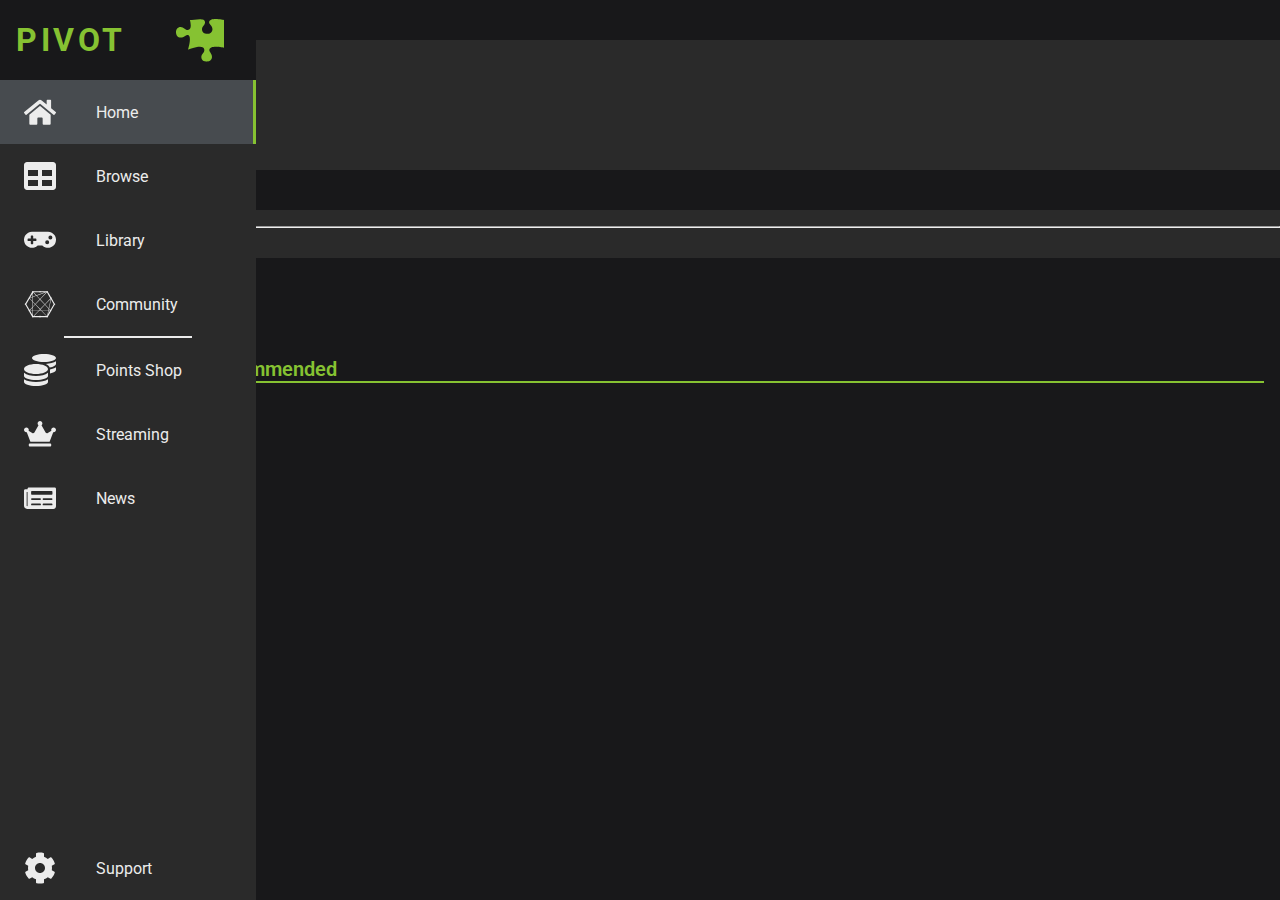
==== pages/browse.html @ cb0ad7c7 "Finished Store page" ====
<!DOCTYPE html>
<html lang="en">
    <head>
        <meta charset="UTF-8">
        <meta name="viewport" content="width=device-width, initial-scale=1.0">
        <link href="https://cdn.jsdelivr.net/npm/bootstrap@5.0.0-beta1/dist/css/bootstrap.min.css" rel="stylesheet" integrity="sha384-giJF6kkoqNQ00vy+HMDP7azOuL0xtbfIcaT9wjKHr8RbDVddVHyTfAAsrekwKmP1" crossorigin="anonymous">
        <link rel="preconnect" href="https://fonts.gstatic.com">
        <link href="https://fonts.googleapis.com/css2?family=Poppins:wght@300;400;500;600;700&display=swap" rel="stylesheet">
        <link href="https://fonts.googleapis.com/css2?family=Roboto:ital,wght@0,100;0,300;0,400;0,500;0,700;0,900;1,100;1,300;1,400;1,500;1,700;1,900&display=swap" rel="stylesheet">
        <link rel="stylesheet" href="https://cdnjs.cloudflare.com/ajax/libs/font-awesome/4.7.0/css/font-awesome.min.css">
        <link rel="stylesheet" href="../styles/navigation.css">
        <link rel="stylesheet" href="../styles/store.css">
        <link rel="stylesheet" href="../styles/browse.css">
        <title>GGS | Store</title>
    </head>
    <body>
        <header>
            <nav class="custom-navbar">
                <ul class="custom-navbar-nav">
                    <li class="logo">
                        <div class="logo-div">
                            <span class="logo-text">Pivot</span>
                            <svg 
                                aria-hidden="true" 
                                focusable="false" 
                                data-prefix="fas" 
                                data-icon="puzzle-piece" 
                                class="svg-inline--fa fa-puzzle-piece fa-w-18" 
                                role="img" 
                                xmlns="http://www.w3.org/2000/svg" 
                                viewBox="0 0 576 512">
                                <path 
                                    fill="currentColor" 
                                    d="M519.442 288.651c-41.519 0-59.5 31.593-82.058 31.593C377.409 320.244 432 144 432 144s-196.288 80-196.288-3.297c0-35.827 36.288-46.25 36.288-85.985C272 19.216 243.885 0 210.539 0c-34.654 0-66.366 18.891-66.366 56.346 0 41.364 31.711 59.277 31.711 81.75C175.885 207.719 0 166.758 0 166.758v333.237s178.635 41.047 178.635-28.662c0-22.473-40-40.107-40-81.471 0-37.456 29.25-56.346 63.577-56.346 33.673 0 61.788 19.216 61.788 54.717 0 39.735-36.288 50.158-36.288 85.985 0 60.803 129.675 25.73 181.23 25.73 0 0-34.725-120.101 25.827-120.101 35.962 0 46.423 36.152 86.308 36.152C556.712 416 576 387.99 576 354.443c0-34.199-18.962-65.792-56.558-65.792z">
                                </path>
                            </svg>
                        </div>
                    </li>
                    <li class="custom-nav-item" id="nav-home-page">
                        <a href="../index.html" class="custom-nav-link">
                            <svg 
                                aria-hidden="true" 
                                focusable="false" 
                                data-prefix="fas" 
                                data-icon="home" 
                                class="svg-inline--fa fa-home fa-w-18" 
                                role="img" xmlns="http://www.w3.org/2000/svg" 
                                viewBox="0 0 576 512">
                                <path 
                                    fill="currentColor" 
                                    d="M280.37 148.26L96 300.11V464a16 16 0 0 0 16 16l112.06-.29a16 16 0 0 0 15.92-16V368a16 16 0 0 1 16-16h64a16 16 0 0 1 16 16v95.64a16 16 0 0 0 16 16.05L464 480a16 16 0 0 0 16-16V300L295.67 148.26a12.19 12.19 0 0 0-15.3 0zM571.6 251.47L488 182.56V44.05a12 12 0 0 0-12-12h-56a12 12 0 0 0-12 12v72.61L318.47 43a48 48 0 0 0-61 0L4.34 251.47a12 12 0 0 0-1.6 16.9l25.5 31A12 12 0 0 0 45.15 301l235.22-193.74a12.19 12.19 0 0 1 15.3 0L530.9 301a12 12 0 0 0 16.9-1.6l25.5-31a12 12 0 0 0-1.7-16.93z">
                                </path>
                            </svg>
                            <span class="link-text">Home</span>
                            <div id="home-selected"></div>
                        </a>
                    </li>
                    <li class="custom-nav-item">
                        <a href="./browse.html" class="custom-nav-link">
                            <svg aria-hidden="true" focusable="false" data-prefix="fas" data-icon="table" class="svg-inline--fa fa-table fa-w-16" role="img" xmlns="http://www.w3.org/2000/svg" viewBox="0 0 512 512"><path fill="currentColor" d="M464 32H48C21.49 32 0 53.49 0 80v352c0 26.51 21.49 48 48 48h416c26.51 0 48-21.49 48-48V80c0-26.51-21.49-48-48-48zM224 416H64v-96h160v96zm0-160H64v-96h160v96zm224 160H288v-96h160v96zm0-160H288v-96h160v96z"></path></svg>
                            <span class="link-text">Browse</span>
                            <div class="browse-selected"></div>
                        </a>
                    </li>
                    <li class="custom-nav-item">
                        <a href="./library.html" class="custom-nav-link">
                            <svg aria-hidden="true" focusable="false" data-prefix="fas" data-icon="gamepad" class="svg-inline--fa fa-gamepad fa-w-20" role="img" xmlns="http://www.w3.org/2000/svg" viewBox="0 0 640 512"><path fill="currentColor" d="M480.07 96H160a160 160 0 1 0 114.24 272h91.52A160 160 0 1 0 480.07 96zM248 268a12 12 0 0 1-12 12h-52v52a12 12 0 0 1-12 12h-24a12 12 0 0 1-12-12v-52H84a12 12 0 0 1-12-12v-24a12 12 0 0 1 12-12h52v-52a12 12 0 0 1 12-12h24a12 12 0 0 1 12 12v52h52a12 12 0 0 1 12 12zm216 76a40 40 0 1 1 40-40 40 40 0 0 1-40 40zm64-96a40 40 0 1 1 40-40 40 40 0 0 1-40 40z"></path></svg>
                            <span class="link-text">Library</span>
                            <div class="library-selected"></div>
                        </a>
                    </li>
                    <li class="custom-nav-item">
                        <a href="./community.html" class="custom-nav-link">
                            <svg aria-hidden="true" focusable="false" data-prefix="fab" data-icon="connectdevelop" class="svg-inline--fa fa-connectdevelop fa-w-18" role="img" xmlns="http://www.w3.org/2000/svg" viewBox="0 0 576 512"><path fill="currentColor" d="M550.5 241l-50.089-86.786c1.071-2.142 1.875-4.553 1.875-7.232 0-8.036-6.696-14.733-14.732-15.001l-55.447-95.893c.536-1.607 1.071-3.214 1.071-4.821 0-8.571-6.964-15.268-15.268-15.268-4.821 0-8.839 2.143-11.786 5.625H299.518C296.839 18.143 292.821 16 288 16s-8.839 2.143-11.518 5.625H170.411C167.464 18.143 163.447 16 158.625 16c-8.303 0-15.268 6.696-15.268 15.268 0 1.607.536 3.482 1.072 4.821l-55.983 97.233c-5.356 2.41-9.107 7.5-9.107 13.661 0 .535.268 1.071.268 1.607l-53.304 92.143c-7.232 1.339-12.59 7.5-12.59 15 0 7.232 5.089 13.393 12.054 15l55.179 95.358c-.536 1.607-.804 2.946-.804 4.821 0 7.232 5.089 13.393 12.054 14.732l51.697 89.732c-.536 1.607-1.071 3.482-1.071 5.357 0 8.571 6.964 15.268 15.268 15.268 4.821 0 8.839-2.143 11.518-5.357h106.875C279.161 493.857 283.447 496 288 496s8.839-2.143 11.518-5.357h107.143c2.678 2.946 6.696 4.821 10.982 4.821 8.571 0 15.268-6.964 15.268-15.268 0-1.607-.267-2.946-.803-4.285l51.697-90.268c6.964-1.339 12.054-7.5 12.054-14.732 0-1.607-.268-3.214-.804-4.821l54.911-95.358c6.964-1.339 12.322-7.5 12.322-15-.002-7.232-5.092-13.393-11.788-14.732zM153.535 450.732l-43.66-75.803h43.66v75.803zm0-83.839h-43.66c-.268-1.071-.804-2.142-1.339-3.214l44.999-47.41v50.624zm0-62.411l-50.357 53.304c-1.339-.536-2.679-1.34-4.018-1.607L43.447 259.75c.535-1.339.535-2.679.535-4.018s0-2.41-.268-3.482l51.965-90c2.679-.268 5.357-1.072 7.768-2.679l50.089 51.965v92.946zm0-102.322l-45.803-47.41c1.339-2.143 2.143-4.821 2.143-7.767 0-.268-.268-.804-.268-1.072l43.928-15.804v72.053zm0-80.625l-43.66 15.804 43.66-75.536v59.732zm326.519 39.108l.804 1.339L445.5 329.125l-63.75-67.232 98.036-101.518.268.268zM291.75 355.107l11.518 11.786H280.5l11.25-11.786zm-.268-11.25l-83.303-85.446 79.553-84.375 83.036 87.589-79.286 82.232zm5.357 5.893l79.286-82.232 67.5 71.25-5.892 28.125H313.714l-16.875-17.143zM410.411 44.393c1.071.536 2.142 1.072 3.482 1.34l57.857 100.714v.536c0 2.946.803 5.624 2.143 7.767L376.393 256l-83.035-87.589L410.411 44.393zm-9.107-2.143L287.732 162.518l-57.054-60.268 166.339-60h4.287zm-123.483 0c2.678 2.678 6.16 4.285 10.179 4.285s7.5-1.607 10.179-4.285h75L224.786 95.821 173.893 42.25h103.928zm-116.249 5.625l1.071-2.142a33.834 33.834 0 0 0 2.679-.804l51.161 53.84-54.911 19.821V47.875zm0 79.286l60.803-21.964 59.732 63.214-79.553 84.107-40.982-42.053v-83.304zm0 92.678L198 257.607l-36.428 38.304v-76.072zm0 87.858l42.053-44.464 82.768 85.982-17.143 17.678H161.572v-59.196zm6.964 162.053c-1.607-1.607-3.482-2.678-5.893-3.482l-1.071-1.607v-89.732h99.91l-91.607 94.821h-1.339zm129.911 0c-2.679-2.41-6.428-4.285-10.447-4.285s-7.767 1.875-10.447 4.285h-96.429l91.607-94.821h38.304l91.607 94.821H298.447zm120-11.786l-4.286 7.5c-1.339.268-2.41.803-3.482 1.339l-89.196-91.875h114.376l-17.412 83.036zm12.856-22.232l12.858-60.803h21.964l-34.822 60.803zm34.822-68.839h-20.357l4.553-21.16 17.143 18.214c-.535.803-1.071 1.874-1.339 2.946zm66.161-107.411l-55.447 96.697c-1.339.535-2.679 1.071-4.018 1.874l-20.625-21.964 34.554-163.928 45.803 79.286c-.267 1.339-.803 2.678-.803 4.285 0 1.339.268 2.411.536 3.75z"></path></svg>
                            <span class="link-text">Community</span>
                            <div class="community-selected"></div>
                        </a>
                    </li>
                    <hr class="custom-nav-line-break">
                    <li class="custom-nav-item">
                        <a href="./points-shop.html" class="custom-nav-link">
                            <svg aria-hidden="true" focusable="false" data-prefix="fas" data-icon="coins" class="svg-inline--fa fa-coins fa-w-16" role="img" xmlns="http://www.w3.org/2000/svg" viewBox="0 0 512 512"><path fill="currentColor" d="M0 405.3V448c0 35.3 86 64 192 64s192-28.7 192-64v-42.7C342.7 434.4 267.2 448 192 448S41.3 434.4 0 405.3zM320 128c106 0 192-28.7 192-64S426 0 320 0 128 28.7 128 64s86 64 192 64zM0 300.4V352c0 35.3 86 64 192 64s192-28.7 192-64v-51.6c-41.3 34-116.9 51.6-192 51.6S41.3 334.4 0 300.4zm416 11c57.3-11.1 96-31.7 96-55.4v-42.7c-23.2 16.4-57.3 27.6-96 34.5v63.6zM192 160C86 160 0 195.8 0 240s86 80 192 80 192-35.8 192-80-86-80-192-80zm219.3 56.3c60-10.8 100.7-32 100.7-56.3v-42.7c-35.5 25.1-96.5 38.6-160.7 41.8 29.5 14.3 51.2 33.5 60 57.2z"></path></svg>
                            <span class="link-text">Points Shop</span>
                            <div class="points-selected"></div>
                        </a>
                    </li>
                    <li class="custom-nav-item">
                        <a href="./streaming.html" class="custom-nav-link">
                            <svg aria-hidden="true" focusable="false" data-prefix="fas" data-icon="crown" class="svg-inline--fa fa-crown fa-w-20" role="img" xmlns="http://www.w3.org/2000/svg" viewBox="0 0 640 512"><path fill="currentColor" d="M528 448H112c-8.8 0-16 7.2-16 16v32c0 8.8 7.2 16 16 16h416c8.8 0 16-7.2 16-16v-32c0-8.8-7.2-16-16-16zm64-320c-26.5 0-48 21.5-48 48 0 7.1 1.6 13.7 4.4 19.8L476 239.2c-15.4 9.2-35.3 4-44.2-11.6L350.3 85C361 76.2 368 63 368 48c0-26.5-21.5-48-48-48s-48 21.5-48 48c0 15 7 28.2 17.7 37l-81.5 142.6c-8.9 15.6-28.9 20.8-44.2 11.6l-72.3-43.4c2.7-6 4.4-12.7 4.4-19.8 0-26.5-21.5-48-48-48S0 149.5 0 176s21.5 48 48 48c2.6 0 5.2-.4 7.7-.8L128 416h384l72.3-192.8c2.5.4 5.1.8 7.7.8 26.5 0 48-21.5 48-48s-21.5-48-48-48z"></path></svg>
                            <span class="link-text">Streaming</span>
                            <div class="streaming-selected"></div>
                        </a>
                    </li>
                    <li class="custom-nav-item">
                        <a href="../index.html#store-news" class="custom-nav-link">
                            <svg aria-hidden="true" focusable="false" data-prefix="fas" data-icon="newspaper" class="svg-inline--fa fa-newspaper fa-w-18" role="img" xmlns="http://www.w3.org/2000/svg" viewBox="0 0 576 512"><path fill="currentColor" d="M552 64H88c-13.255 0-24 10.745-24 24v8H24c-13.255 0-24 10.745-24 24v272c0 30.928 25.072 56 56 56h472c26.51 0 48-21.49 48-48V88c0-13.255-10.745-24-24-24zM56 400a8 8 0 0 1-8-8V144h16v248a8 8 0 0 1-8 8zm236-16H140c-6.627 0-12-5.373-12-12v-8c0-6.627 5.373-12 12-12h152c6.627 0 12 5.373 12 12v8c0 6.627-5.373 12-12 12zm208 0H348c-6.627 0-12-5.373-12-12v-8c0-6.627 5.373-12 12-12h152c6.627 0 12 5.373 12 12v8c0 6.627-5.373 12-12 12zm-208-96H140c-6.627 0-12-5.373-12-12v-8c0-6.627 5.373-12 12-12h152c6.627 0 12 5.373 12 12v8c0 6.627-5.373 12-12 12zm208 0H348c-6.627 0-12-5.373-12-12v-8c0-6.627 5.373-12 12-12h152c6.627 0 12 5.373 12 12v8c0 6.627-5.373 12-12 12zm0-96H140c-6.627 0-12-5.373-12-12v-40c0-6.627 5.373-12 12-12h360c6.627 0 12 5.373 12 12v40c0 6.627-5.373 12-12 12z"></path></svg>
                            <span class="link-text">News</span>
                            <div class="news-selected"></div>
                        </a>
                    </li>
                    <li class="custom-nav-item">
                        <a href="./support.html" class="custom-nav-link">
                            <svg aria-hidden="true" focusable="false" data-prefix="fas" data-icon="cog" class="svg-inline--fa fa-cog fa-w-16" role="img" xmlns="http://www.w3.org/2000/svg" viewBox="0 0 512 512"><path fill="currentColor" d="M487.4 315.7l-42.6-24.6c4.3-23.2 4.3-47 0-70.2l42.6-24.6c4.9-2.8 7.1-8.6 5.5-14-11.1-35.6-30-67.8-54.7-94.6-3.8-4.1-10-5.1-14.8-2.3L380.8 110c-17.9-15.4-38.5-27.3-60.8-35.1V25.8c0-5.6-3.9-10.5-9.4-11.7-36.7-8.2-74.3-7.8-109.2 0-5.5 1.2-9.4 6.1-9.4 11.7V75c-22.2 7.9-42.8 19.8-60.8 35.1L88.7 85.5c-4.9-2.8-11-1.9-14.8 2.3-24.7 26.7-43.6 58.9-54.7 94.6-1.7 5.4.6 11.2 5.5 14L67.3 221c-4.3 23.2-4.3 47 0 70.2l-42.6 24.6c-4.9 2.8-7.1 8.6-5.5 14 11.1 35.6 30 67.8 54.7 94.6 3.8 4.1 10 5.1 14.8 2.3l42.6-24.6c17.9 15.4 38.5 27.3 60.8 35.1v49.2c0 5.6 3.9 10.5 9.4 11.7 36.7 8.2 74.3 7.8 109.2 0 5.5-1.2 9.4-6.1 9.4-11.7v-49.2c22.2-7.9 42.8-19.8 60.8-35.1l42.6 24.6c4.9 2.8 11 1.9 14.8-2.3 24.7-26.7 43.6-58.9 54.7-94.6 1.5-5.5-.7-11.3-5.6-14.1zM256 336c-44.1 0-80-35.9-80-80s35.9-80 80-80 80 35.9 80 80-35.9 80-80 80z"></path></svg>
                            <span class="link-text">Support</span>
                            <div class="support-selected"></div>
                        </a>
                    </li>
                </ul>
            </nav>
            <ul class="nav justify-content-end">
                <li class="nav-item dropdown">
                    <a class="nav-link active" aria-current="page" href="#" data-bs-toggle="dropdown">
                        <div id="language-icon">
                            <svg aria-hidden="true" focusable="false" data-prefix="fas" data-icon="globe" class="svg-inline--fa fa-globe fa-w-16" role="img" xmlns="http://www.w3.org/2000/svg" viewBox="0 0 496 512"><path fill="currentColor" d="M336.5 160C322 70.7 287.8 8 248 8s-74 62.7-88.5 152h177zM152 256c0 22.2 1.2 43.5 3.3 64h185.3c2.1-20.5 3.3-41.8 3.3-64s-1.2-43.5-3.3-64H155.3c-2.1 20.5-3.3 41.8-3.3 64zm324.7-96c-28.6-67.9-86.5-120.4-158-141.6 24.4 33.8 41.2 84.7 50 141.6h108zM177.2 18.4C105.8 39.6 47.8 92.1 19.3 160h108c8.7-56.9 25.5-107.8 49.9-141.6zM487.4 192H372.7c2.1 21 3.3 42.5 3.3 64s-1.2 43-3.3 64h114.6c5.5-20.5 8.6-41.8 8.6-64s-3.1-43.5-8.5-64zM120 256c0-21.5 1.2-43 3.3-64H8.6C3.2 212.5 0 233.8 0 256s3.2 43.5 8.6 64h114.6c-2-21-3.2-42.5-3.2-64zm39.5 96c14.5 89.3 48.7 152 88.5 152s74-62.7 88.5-152h-177zm159.3 141.6c71.4-21.2 129.4-73.7 158-141.6h-108c-8.8 56.9-25.6 107.8-50 141.6zM19.3 352c28.6 67.9 86.5 120.4 158 141.6-24.4-33.8-41.2-84.7-50-141.6h-108z"></path></svg>
                        </div>
                    </a>
                    <ul class="dropdown-menu" aria-labelledby="navbarDropdown">
                        <li><a class="dropdown-item" href="#">العربية</a></li>
                        <li><a class="dropdown-item" href="#">Deutsch</a></li>
                        <li><a class="dropdown-item" href="#">Español (Spain)</a></li>
                        <li><a class="dropdown-item" href="#">Español (LA)</a></li>
                        <li><a class="dropdown-item" href="#">Français</a></li>
                        <li><a class="dropdown-item" href="#">Italiano</a></li>
                        <li><a class="dropdown-item" href="#">日本語</a></li>
                        <li><a class="dropdown-item" href="#">Русский</a></li>
                    </ul>
                </li>
                <li class="nav-item dropdown">
                    <a class="nav-link active" aria-current="page" href="#" data-bs-toggle="dropdown">
                        <div id="user-icon">
                            <img src="../images/user.png" alt="User image">
                        </div>
                    </a>
                    <ul class="dropdown-menu" aria-labelledby="navbarDropdown">
                        <li><a class="dropdown-item" href="#">Account</a></li>
                        <li><hr class="dropdown-divider"></li>
                        <li><a class="dropdown-item" href="#">Logout</a></li>
                    </ul>
                </li>
              </ul>
        </header>
        <main>
            <!-- <iframe width="420" height="315"
                src="https://www.youtube.com/embed/tgbNymZ7vqY?autoplay=1&mute=1&controls=0">
            </iframe> -->
            <div class="container">
                <section class="top-store-links">
                    <a href="../index.html">Highlights</a>
                    <a href="./browse.html">Browse</a>
                </section>
            </div>
            <div class="container">
                <section class="now-on-sale">
                    <div class="section-title">
                        Community Recommended
                        <hr class="now-on-sale-break">
                    </div>
                    <section class="community-recommended-cards">
                    </section>
                </section>
            </div>
        </main>
        <footer>

        </footer>
        <script src="https://cdn.jsdelivr.net/npm/bootstrap@5.0.0-beta1/dist/js/bootstrap.bundle.min.js" integrity="sha384-ygbV9kiqUc6oa4msXn9868pTtWMgiQaeYH7/t7LECLbyPA2x65Kgf80OJFdroafW" crossorigin="anonymous"></script>
    </body>
</html>
---- styles/navigation.css ----
/*
* Author: Ozair Ashfaq
* Date: 13/12/2020
* navigation.css
*/

/* CSS reset */
* {
    margin: 0;
    padding: 0;
    box-sizing: border-box;
}

:root {
    font-size: 16px;
    --text-primary: #ececec;
    --theme-primary: #86C232;
    --theme-secondary: #61892F;
    --bg-primary: #18181a;
    --bg-secondary: #2A2A2A;
    --bg-tertiary: #474B4F;
    --transition-speed: 100ms;
  }

body {
    font-family: 'Roboto', sans-serif;
    color: var(--text-primary);
    background: var(--bg-primary);
    /* background-image: radial-gradient(var(--bg-tertiary) 1px, transparent 0); */
    background-size: 40px 40px;
    background-position: -19px -19px;
}

body::-webkit-scrollbar {
    width: 0.25rem;
}

body::-webkit-scrollbar-track {
    background: var(--bg-primary);
}

body::-webkit-scrollbar-thumb {
    background: var(--theme-secondary);
}

main {
    margin-left: 5rem;
    padding: 1rem;
}

.custom-navbar {
    position: fixed;
    background-color: var(--bg-secondary);
    transition: width var(--transition-speed) ease;
    overflow: none;
}

.custom-navbar-nav {
    list-style: none;
    padding: 0;
    margin: 0;
    display: flex;
    flex-direction: column;
    align-items: center;
    height: 100%;
}

.custom-nav-item {
    width: 100%;
}

.custom-nav-item:last-child {
    margin-top: auto;
}

.custom-nav-line-break {
    width: 50%;
    border: 0.5px solid var(--text-primary);
}

.custom-nav-link {
    display: flex;
    align-items: center;
    height: 4rem;
    color: var(--text-primary);
    text-decoration: none;
    transition: var(--transition-speed);
}

.custom-nav-link:hover {
    background: var(--bg-tertiary);
    color: var(--text-primary);
}

.link-text {
    display: none;
    margin-left: 1rem;
}

.custom-nav-link svg {
    width: 2rem;
    min-width: 2rem;
    margin: 0 1.5rem;
    color: var(--text-primary);
}

.custom-nav-link:hover svg{
    animation: wiggle 0.4s;
    color: var(--theme-primary);
}

.logo {
    font-weight: bold;
    text-transform: uppercase;
    text-align: center;
    color: var(--text-primary);
    background: var(--bg-primary);
    font-size: 2rem;
    letter-spacing: 0.2ch;
    width: 100%;
}

.logo-div {
    display: flex;
    align-items: center;
    height: 5rem;
    color: var(--text-primary);
    text-decoration: none;
    transition: var(--transition-speed);
}

.logo-div:hover {
    size: 0.3rem;
    color: var(--theme-primary);
}

.logo svg {
    margin: 0 1.5rem;
    width: 3rem;
    min-width: 3rem;
    color: var(--theme-primary);
    transform: rotate(0deg);
    transition: var(--transition-speed);
}

.logo-text {
    margin-left: 1rem;
    display: inline;
    position: absolute;
    left: -999px;
    transition: var(--transition-speed);
}

.custom-navbar:hover .logo svg {
    transform: rotate(-180deg);
}

/* Small screens */
@media only screen and (max-width: 700px) {
    .custom-navbar {
        bottom: 0;
        width: 100vw;
        height: 5rem;
        margin-top: 5rem;
    }

    .custom-navbar-nav li:nth-child(7), .custom-navbar-nav li:nth-child(8), .custom-navbar-nav li:nth-child(9), 
    .custom-navbar-nav li:nth-child(10), .custom-nav-line-break {
        display: none;
    }

    .custom-navbar-nav #home-selected {
        display: none;
    }

    .logo {
        display: none;
    }

    .custom-navbar-nav {
        flex-direction: row;
    }

    .custom-nav-link {
        height: 5rem;
        justify-content: center;
    }

    main {
        margin: 0;
    }
}

/* Large screens */
@media only screen and (min-width: 700px) {
    .custom-navbar {
        top: 0;
        width: 5rem;
        height: 100vh;
    }

    .custom-navbar:hover {
        width: 16rem;
    }

    .custom-navbar:hover .link-text {
        display: inline;
    }

    .custom-navbar:hover .logo svg
    {
        margin-left: 11rem;
    }

    .custom-navbar:hover .logo-text
    {
        left: 0px;
    }
}

@keyframes wiggle{
    25%{
	transform: scale(0.8,1.3);
    }
    50%{
	transform: scale(1.1,0.8);
    }
    75%{
	transform: scale(0.7,1.2);
    }
}
---- styles/store.css ----
/*
* Author: Ozair Ashfaq
* Date: 13/12/2020
* index.css
*/

/* CSS reset */
* {
    margin: 0;
    padding: 0;
    box-sizing: border-box;
}

#nav-home-page {
    background: var(--bg-tertiary);
}

#home-selected {
    height: 100%;
    width: 0.2rem;
    min-width: 0.2rem;
    margin-left: -0.2rem;
    background: var(--theme-primary);
}

.custom-navbar:hover #home-selected {
    margin-left: auto;
}

#user-icon {
    border-radius: 50%;
    border-color: var(--text-primary);
    border-style: solid;
    border-width: 0.15rem;
    height: 2.5rem;
    width: 2.5rem;
    text-align: center;
    background-color: var(--bg-secondary);
}

#user-icon img{
    height: 100%;
    width: 100%;
    color:var(--theme-primary);
}

#language-icon {
    border-radius: 50%;
    height: 2.5rem;
    width: 2.5rem;
    text-align: center;
    background-color: var(--bg-secondary);
}

#language-icon svg{
    height: 100%;
    width: 100%;
    color:var(--theme-primary);
}

.dropdown-menu, .dropdown-item {
    font-size: 14px;
    color:var(--theme-primary);
    background-color: var(--bg-secondary);
}

.top-store-links{
    padding: 0;
    margin: 0;
    margin-bottom: 2rem;
}

.top-store-links a {
    color: var(--theme-primary);
    text-decoration: none;
}

.top-store-links a:last-child {
    color: var(--bg-tertiary);
    text-decoration: none;
    margin-left: 1rem;
}

.store-carousel{
    background-color: var(--bg-secondary);
    display: flex;
    flex-direction: row;
}

.carousel {
    max-width: 80%;
}

.carousel-inner img{
    height: 37.1rem;
}

.carousel-control-prev {
    margin-top: auto;
    margin-bottom: auto;
    height: 40%;
}

.carousel-control-next {
    margin-top: auto;
    margin-bottom: auto;
    height: 40%;
}

.carousel-side-bar {
    width: 20%;
    background-color: var(--bg-secondary);
}

.carousel-side-bar-list {
    list-style: none;
    padding: 0;
    margin: 0;
    display: flex;
    flex-direction: column;
    align-items: center;
    justify-content: flex-end;
}

.carousel-side-bar-item{
    display: flex;
    flex-direction: row;
    align-items: center;
    width: 100%;
}

.carousel-side-bar-item:hover {
    background-color: var(--bg-tertiary);
}

.carousel-side-bar-item img{
    height: 85px;
    margin-top: 1rem;
    margin-right: 1rem;
    margin-left: 2rem;
    margin-bottom: 1rem;
}

.carousel-side-bar-item p span {
    font-size: 14px;
    font-weight: 400;
    display: block;
    color: var(--text-primary);
}

.carousel-side-bar-break {
    margin: 0;
    padding: 0;
    width: 50%;
    border: 0.5px solid var(--text-primary);
}

.carousel-side-bar-last-item img{
    margin-top: 1rem;
}

.carousel-caption {
    text-align: left;
    bottom: 2rem;
    left: 4.5rem;
    top: auto;
    right: auto;
    background-color: #18181a2c;
    box-shadow: 0 0 5px 10px #18181a2c;
}

.carousel-caption p {
    color: var(--text-primary);
    font-size: 16px;
    font-weight: 400;
    line-height: 1rem;
}

.carousel-caption img {
    max-width: 20rem;
    max-height: 6.25rem;
    margin-bottom: 3rem;
}

.btn-buy-now, .btn-play-free-now {
    font-weight: 600;
    background-color: var(--theme-primary);
    width: 10rem;
}

.btn-wish-list {
    background-color: var(--theme-primary);
    width: 3rem;
}

.btn-wish-list svg {
    width: 1rem;
    height: 1rem;
}

.now-on-sale {
    display: flex;
    flex-direction: column;
    margin-top: 4rem;
}

.section-title {
    color: var(--theme-primary);
    font-size: 20px;
    font-weight: 600;
}

.now-on-sale .now-on-sale-break {
    align-self:center;
    margin-bottom: 1.5rem;
    padding: 0;
    width: 100%;
    border: 0.5px solid var(--theme-primary);
}

.now-on-sale-cards {
    display: flex;
    flex-direction: row;
    align-items: center;
    justify-content: space-between;
}

.now-on-sale-cards .card{
    width: 15.5rem;
    height: 427px;
    background-color: var(--bg-secondary);
    transition: all var(--transition-speed) ease;
}

.now-on-sale-cards .card a{
    color: var(--text-primary);
    text-decoration: none;
}

.now-on-sale-cards .card img{
    height: 20rem;
    color: var(--text-primary);
    text-decoration: none;
}

.now-on-sale-cards .card a .card-body{
    text-align: center;
    padding-bottom: 0.5rem;
}

.now-on-sale-cards .card a .card-body .card-title{
    font-size: 16px;
}

.now-on-sale-cards .card a .card-body .card-details{
    display: flex;
    flex-direction: row;
    margin-top: 2rem;
}

.now-on-sale-cards .card a .card-body .sale-percent{
    font-size: 15px;
    margin-left: auto;
    width: 2.5rem;
    height: 1.5rem;
    background-color: var(--theme-secondary);
    border-radius: 20%;
}

.now-on-sale-cards .card a .card-body .card-details .card-cost{
    font-size: 16px;
    margin-left: 0.2rem;
    padding-right: 0.6rem;
    text-decoration: line-through;
    text-align: center;
}

.card:hover{
    transform: scale(1.02) translateY(-0.5rem);
}

.community-recommended {
    display: flex;
    flex-direction: column;
    margin-top: 4rem;
}

.community-recommended a {
    text-decoration: none;
    color: var(--text-primary);
}

.community-recommended-group {
    display: flex;
    flex-direction: row;
    height: 28rem;
}

.community-recommended-group .game-ad-large {
    width: 100%;
    margin-right: 0.5rem;
    border-radius: 1rem;
}

.game-ad {
    display: flex;
    flex-direction: column;
    height: 100%;
    background-color: var(--bg-secondary);
    border-radius: 0.5rem;
    transition: all var(--transition-speed) ease;
}

.game-ad:hover{
    transform: scale(1.02) translateY(-0.5rem);
}

.game-ad .game-ad-img img {
    width: 100%;
    border-top-left-radius: 0.5rem;
    border-top-right-radius: 0.5rem;
}

.game-ad-body{
    display: flex;
    flex-direction: column;
    height: 100%;
    justify-content: space-between;
    padding: 1rem;
}

.game-ad-body .game-details{
    display: flex;
    flex-direction: row;
    justify-content: space-between;
}

.community-recommended-group .game-ad-small {
    display: grid;
    grid-template-columns: auto auto;
    grid-row: auto auto;
    grid-column-gap: 1rem;
    grid-row-gap: 1rem;
    width: 100%;
    height: 100%;
    padding: 1rem;
    transform: translateY(-1.1rem);
}

.community-recommended-group .game-ad-small .game-ad {
    height: 100%;
}

.community-recommended-group .game-ad-small .game-ad .game-ad-img img {
    width: 100%;
    border-top-left-radius: 0.5rem;
    border-top-right-radius: 0.5rem;
}

.community-recommended .carousel{
    max-width: 100%;
}

.community-recommended .carousel .carousel-indicators {
    transform: translateY(3.5rem);
}

.community-recommended .carousel .carousel-control-prev {
    transform: translateX(-8rem);
    width: 10%;
    height: 100%;
}

.community-recommended .carousel .carousel-control-next {
    transform: translateX(8rem);
    width: 10%;
    height: 100%;
}

.fa {
    color: var(--theme-primary);
    padding-left: 0.6rem;
}

.games-streaming-now {
    display: flex;
    flex-direction: column;
    margin-top: 4rem;
}

.section-news {
    display: flex;
    flex-direction: column;
    margin-top: 4rem;
}

.games-streaming-now-videos {
    display: flex;
    flex-direction: row;
    justify-content:space-evenly;
    flex-wrap: wrap;
}

.games-streaming-now-videos iframe {
    width: 35rem;
    height: 19.6rem;
    padding: 1rem;
}

.games-streaming-view-more {
    margin-top: 1rem;
    text-align: center;
    align-items: center;
}

.section-news .card {
    margin-bottom: 2rem;
    border: none;
    background-color: var(--bg-secondary);
    transition: all var(--transition-speed) ease;
}

.section-news .card:hover{
    transform: scale(1.02) translateY(-0.5rem);
}

.section-news img {
    width: 100%;
    height: 10rem;
}

.section-news p {
    font-size: 12px;
}

.section-news .article-source {
    margin-top: 1rem;
    display: flex;
    flex-direction: row;
    justify-content: space-between;
}

.store-footer {
    display: flex;
    flex-direction: column;
    height: 12rem;
    background-color: var(--bg-secondary);
    color: var(--text-primary);
    text-align: center;
    justify-content: center;
    padding: auto;
}
---- styles/browse.css ----
/*
* Author: Ozair Ashfaq
* Date: 13/12/2020
* browse.css
*/

/* CSS reset */
* {
    margin: 0;
    padding: 0;
    box-sizing: border-box;
}

.top-store-links a:first-child {
    color: var(--bg-tertiary);
}

.top-store-links a:last-child {
    color: var(--theme-primary);
}
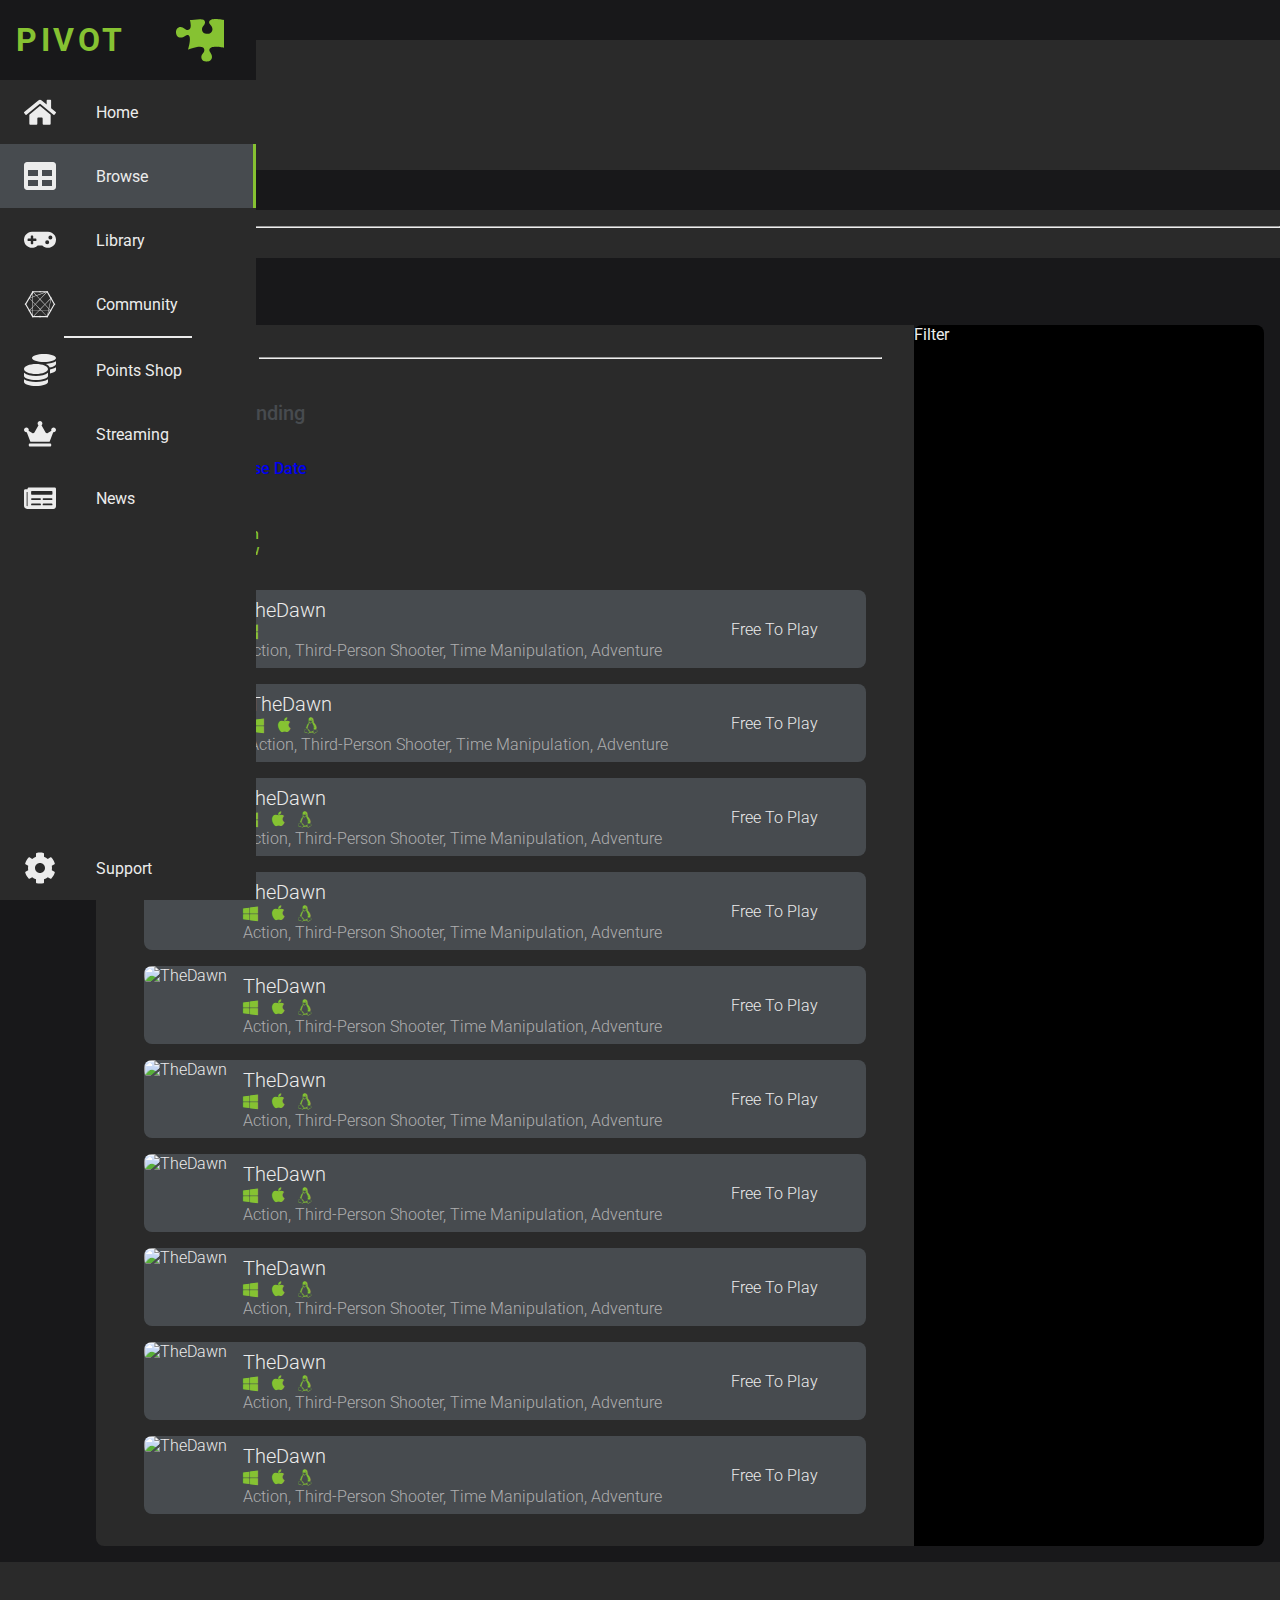
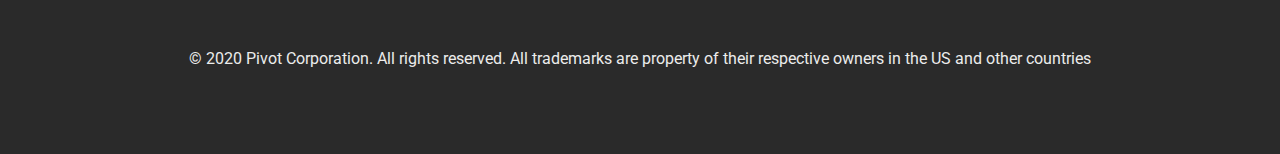
==== commit b7448e0b: "Working on browse" ====
--- a/pages/browse.html
+++ b/pages/browse.html
@@ -3,15 +3,15 @@
     <head>
         <meta charset="UTF-8">
         <meta name="viewport" content="width=device-width, initial-scale=1.0">
+        <script src="https://code.jquery.com/jquery-3.5.1.js" integrity="sha256-QWo7LDvxbWT2tbbQ97B53yJnYU3WhH/C8ycbRAkjPDc=" crossorigin="anonymous"></script>
         <link href="https://cdn.jsdelivr.net/npm/bootstrap@5.0.0-beta1/dist/css/bootstrap.min.css" rel="stylesheet" integrity="sha384-giJF6kkoqNQ00vy+HMDP7azOuL0xtbfIcaT9wjKHr8RbDVddVHyTfAAsrekwKmP1" crossorigin="anonymous">
         <link rel="preconnect" href="https://fonts.gstatic.com">
         <link href="https://fonts.googleapis.com/css2?family=Poppins:wght@300;400;500;600;700&display=swap" rel="stylesheet">
         <link href="https://fonts.googleapis.com/css2?family=Roboto:ital,wght@0,100;0,300;0,400;0,500;0,700;0,900;1,100;1,300;1,400;1,500;1,700;1,900&display=swap" rel="stylesheet">
         <link rel="stylesheet" href="https://cdnjs.cloudflare.com/ajax/libs/font-awesome/4.7.0/css/font-awesome.min.css">
         <link rel="stylesheet" href="../styles/navigation.css">
-        <link rel="stylesheet" href="../styles/store.css">
         <link rel="stylesheet" href="../styles/browse.css">
-        <title>GGS | Store</title>
+        <title>GGS | Browse</title>
     </head>
     <body>
         <header>
@@ -55,25 +55,25 @@
                             <div id="home-selected"></div>
                         </a>
                     </li>
-                    <li class="custom-nav-item">
+                    <li class="custom-nav-item" id="nav-browse-page">
                         <a href="./browse.html" class="custom-nav-link">
                             <svg aria-hidden="true" focusable="false" data-prefix="fas" data-icon="table" class="svg-inline--fa fa-table fa-w-16" role="img" xmlns="http://www.w3.org/2000/svg" viewBox="0 0 512 512"><path fill="currentColor" d="M464 32H48C21.49 32 0 53.49 0 80v352c0 26.51 21.49 48 48 48h416c26.51 0 48-21.49 48-48V80c0-26.51-21.49-48-48-48zM224 416H64v-96h160v96zm0-160H64v-96h160v96zm224 160H288v-96h160v96zm0-160H288v-96h160v96z"></path></svg>
                             <span class="link-text">Browse</span>
-                            <div class="browse-selected"></div>
-                        </a>
-                    </li>
-                    <li class="custom-nav-item">
+                            <div id="browse-selected"></div>
+                        </a>
+                    </li>
+                    <li class="custom-nav-item" id="nav-library-page">
                         <a href="./library.html" class="custom-nav-link">
                             <svg aria-hidden="true" focusable="false" data-prefix="fas" data-icon="gamepad" class="svg-inline--fa fa-gamepad fa-w-20" role="img" xmlns="http://www.w3.org/2000/svg" viewBox="0 0 640 512"><path fill="currentColor" d="M480.07 96H160a160 160 0 1 0 114.24 272h91.52A160 160 0 1 0 480.07 96zM248 268a12 12 0 0 1-12 12h-52v52a12 12 0 0 1-12 12h-24a12 12 0 0 1-12-12v-52H84a12 12 0 0 1-12-12v-24a12 12 0 0 1 12-12h52v-52a12 12 0 0 1 12-12h24a12 12 0 0 1 12 12v52h52a12 12 0 0 1 12 12zm216 76a40 40 0 1 1 40-40 40 40 0 0 1-40 40zm64-96a40 40 0 1 1 40-40 40 40 0 0 1-40 40z"></path></svg>
                             <span class="link-text">Library</span>
-                            <div class="library-selected"></div>
-                        </a>
-                    </li>
-                    <li class="custom-nav-item">
+                            <div id="library-selected"></div>
+                        </a>
+                    </li>
+                    <li class="custom-nav-item" id="nav-community-page">
                         <a href="./community.html" class="custom-nav-link">
                             <svg aria-hidden="true" focusable="false" data-prefix="fab" data-icon="connectdevelop" class="svg-inline--fa fa-connectdevelop fa-w-18" role="img" xmlns="http://www.w3.org/2000/svg" viewBox="0 0 576 512"><path fill="currentColor" d="M550.5 241l-50.089-86.786c1.071-2.142 1.875-4.553 1.875-7.232 0-8.036-6.696-14.733-14.732-15.001l-55.447-95.893c.536-1.607 1.071-3.214 1.071-4.821 0-8.571-6.964-15.268-15.268-15.268-4.821 0-8.839 2.143-11.786 5.625H299.518C296.839 18.143 292.821 16 288 16s-8.839 2.143-11.518 5.625H170.411C167.464 18.143 163.447 16 158.625 16c-8.303 0-15.268 6.696-15.268 15.268 0 1.607.536 3.482 1.072 4.821l-55.983 97.233c-5.356 2.41-9.107 7.5-9.107 13.661 0 .535.268 1.071.268 1.607l-53.304 92.143c-7.232 1.339-12.59 7.5-12.59 15 0 7.232 5.089 13.393 12.054 15l55.179 95.358c-.536 1.607-.804 2.946-.804 4.821 0 7.232 5.089 13.393 12.054 14.732l51.697 89.732c-.536 1.607-1.071 3.482-1.071 5.357 0 8.571 6.964 15.268 15.268 15.268 4.821 0 8.839-2.143 11.518-5.357h106.875C279.161 493.857 283.447 496 288 496s8.839-2.143 11.518-5.357h107.143c2.678 2.946 6.696 4.821 10.982 4.821 8.571 0 15.268-6.964 15.268-15.268 0-1.607-.267-2.946-.803-4.285l51.697-90.268c6.964-1.339 12.054-7.5 12.054-14.732 0-1.607-.268-3.214-.804-4.821l54.911-95.358c6.964-1.339 12.322-7.5 12.322-15-.002-7.232-5.092-13.393-11.788-14.732zM153.535 450.732l-43.66-75.803h43.66v75.803zm0-83.839h-43.66c-.268-1.071-.804-2.142-1.339-3.214l44.999-47.41v50.624zm0-62.411l-50.357 53.304c-1.339-.536-2.679-1.34-4.018-1.607L43.447 259.75c.535-1.339.535-2.679.535-4.018s0-2.41-.268-3.482l51.965-90c2.679-.268 5.357-1.072 7.768-2.679l50.089 51.965v92.946zm0-102.322l-45.803-47.41c1.339-2.143 2.143-4.821 2.143-7.767 0-.268-.268-.804-.268-1.072l43.928-15.804v72.053zm0-80.625l-43.66 15.804 43.66-75.536v59.732zm326.519 39.108l.804 1.339L445.5 329.125l-63.75-67.232 98.036-101.518.268.268zM291.75 355.107l11.518 11.786H280.5l11.25-11.786zm-.268-11.25l-83.303-85.446 79.553-84.375 83.036 87.589-79.286 82.232zm5.357 5.893l79.286-82.232 67.5 71.25-5.892 28.125H313.714l-16.875-17.143zM410.411 44.393c1.071.536 2.142 1.072 3.482 1.34l57.857 100.714v.536c0 2.946.803 5.624 2.143 7.767L376.393 256l-83.035-87.589L410.411 44.393zm-9.107-2.143L287.732 162.518l-57.054-60.268 166.339-60h4.287zm-123.483 0c2.678 2.678 6.16 4.285 10.179 4.285s7.5-1.607 10.179-4.285h75L224.786 95.821 173.893 42.25h103.928zm-116.249 5.625l1.071-2.142a33.834 33.834 0 0 0 2.679-.804l51.161 53.84-54.911 19.821V47.875zm0 79.286l60.803-21.964 59.732 63.214-79.553 84.107-40.982-42.053v-83.304zm0 92.678L198 257.607l-36.428 38.304v-76.072zm0 87.858l42.053-44.464 82.768 85.982-17.143 17.678H161.572v-59.196zm6.964 162.053c-1.607-1.607-3.482-2.678-5.893-3.482l-1.071-1.607v-89.732h99.91l-91.607 94.821h-1.339zm129.911 0c-2.679-2.41-6.428-4.285-10.447-4.285s-7.767 1.875-10.447 4.285h-96.429l91.607-94.821h38.304l91.607 94.821H298.447zm120-11.786l-4.286 7.5c-1.339.268-2.41.803-3.482 1.339l-89.196-91.875h114.376l-17.412 83.036zm12.856-22.232l12.858-60.803h21.964l-34.822 60.803zm34.822-68.839h-20.357l4.553-21.16 17.143 18.214c-.535.803-1.071 1.874-1.339 2.946zm66.161-107.411l-55.447 96.697c-1.339.535-2.679 1.071-4.018 1.874l-20.625-21.964 34.554-163.928 45.803 79.286c-.267 1.339-.803 2.678-.803 4.285 0 1.339.268 2.411.536 3.75z"></path></svg>
                             <span class="link-text">Community</span>
-                            <div class="community-selected"></div>
+                            <div id="community-selected"></div>
                         </a>
                     </li>
                     <hr class="custom-nav-line-break">
@@ -81,28 +81,28 @@
                         <a href="./points-shop.html" class="custom-nav-link">
                             <svg aria-hidden="true" focusable="false" data-prefix="fas" data-icon="coins" class="svg-inline--fa fa-coins fa-w-16" role="img" xmlns="http://www.w3.org/2000/svg" viewBox="0 0 512 512"><path fill="currentColor" d="M0 405.3V448c0 35.3 86 64 192 64s192-28.7 192-64v-42.7C342.7 434.4 267.2 448 192 448S41.3 434.4 0 405.3zM320 128c106 0 192-28.7 192-64S426 0 320 0 128 28.7 128 64s86 64 192 64zM0 300.4V352c0 35.3 86 64 192 64s192-28.7 192-64v-51.6c-41.3 34-116.9 51.6-192 51.6S41.3 334.4 0 300.4zm416 11c57.3-11.1 96-31.7 96-55.4v-42.7c-23.2 16.4-57.3 27.6-96 34.5v63.6zM192 160C86 160 0 195.8 0 240s86 80 192 80 192-35.8 192-80-86-80-192-80zm219.3 56.3c60-10.8 100.7-32 100.7-56.3v-42.7c-35.5 25.1-96.5 38.6-160.7 41.8 29.5 14.3 51.2 33.5 60 57.2z"></path></svg>
                             <span class="link-text">Points Shop</span>
-                            <div class="points-selected"></div>
+                            <div id="points-selected"></div>
                         </a>
                     </li>
                     <li class="custom-nav-item">
-                        <a href="./streaming.html" class="custom-nav-link">
+                        <a href="../index.html#games-streaming-now" class="custom-nav-link">
                             <svg aria-hidden="true" focusable="false" data-prefix="fas" data-icon="crown" class="svg-inline--fa fa-crown fa-w-20" role="img" xmlns="http://www.w3.org/2000/svg" viewBox="0 0 640 512"><path fill="currentColor" d="M528 448H112c-8.8 0-16 7.2-16 16v32c0 8.8 7.2 16 16 16h416c8.8 0 16-7.2 16-16v-32c0-8.8-7.2-16-16-16zm64-320c-26.5 0-48 21.5-48 48 0 7.1 1.6 13.7 4.4 19.8L476 239.2c-15.4 9.2-35.3 4-44.2-11.6L350.3 85C361 76.2 368 63 368 48c0-26.5-21.5-48-48-48s-48 21.5-48 48c0 15 7 28.2 17.7 37l-81.5 142.6c-8.9 15.6-28.9 20.8-44.2 11.6l-72.3-43.4c2.7-6 4.4-12.7 4.4-19.8 0-26.5-21.5-48-48-48S0 149.5 0 176s21.5 48 48 48c2.6 0 5.2-.4 7.7-.8L128 416h384l72.3-192.8c2.5.4 5.1.8 7.7.8 26.5 0 48-21.5 48-48s-21.5-48-48-48z"></path></svg>
                             <span class="link-text">Streaming</span>
-                            <div class="streaming-selected"></div>
+                            <div id="streaming-selected"></div>
                         </a>
                     </li>
                     <li class="custom-nav-item">
                         <a href="../index.html#store-news" class="custom-nav-link">
                             <svg aria-hidden="true" focusable="false" data-prefix="fas" data-icon="newspaper" class="svg-inline--fa fa-newspaper fa-w-18" role="img" xmlns="http://www.w3.org/2000/svg" viewBox="0 0 576 512"><path fill="currentColor" d="M552 64H88c-13.255 0-24 10.745-24 24v8H24c-13.255 0-24 10.745-24 24v272c0 30.928 25.072 56 56 56h472c26.51 0 48-21.49 48-48V88c0-13.255-10.745-24-24-24zM56 400a8 8 0 0 1-8-8V144h16v248a8 8 0 0 1-8 8zm236-16H140c-6.627 0-12-5.373-12-12v-8c0-6.627 5.373-12 12-12h152c6.627 0 12 5.373 12 12v8c0 6.627-5.373 12-12 12zm208 0H348c-6.627 0-12-5.373-12-12v-8c0-6.627 5.373-12 12-12h152c6.627 0 12 5.373 12 12v8c0 6.627-5.373 12-12 12zm-208-96H140c-6.627 0-12-5.373-12-12v-8c0-6.627 5.373-12 12-12h152c6.627 0 12 5.373 12 12v8c0 6.627-5.373 12-12 12zm208 0H348c-6.627 0-12-5.373-12-12v-8c0-6.627 5.373-12 12-12h152c6.627 0 12 5.373 12 12v8c0 6.627-5.373 12-12 12zm0-96H140c-6.627 0-12-5.373-12-12v-40c0-6.627 5.373-12 12-12h360c6.627 0 12 5.373 12 12v40c0 6.627-5.373 12-12 12z"></path></svg>
                             <span class="link-text">News</span>
-                            <div class="news-selected"></div>
+                            <div id="news-selected"></div>
                         </a>
                     </li>
                     <li class="custom-nav-item">
                         <a href="./support.html" class="custom-nav-link">
                             <svg aria-hidden="true" focusable="false" data-prefix="fas" data-icon="cog" class="svg-inline--fa fa-cog fa-w-16" role="img" xmlns="http://www.w3.org/2000/svg" viewBox="0 0 512 512"><path fill="currentColor" d="M487.4 315.7l-42.6-24.6c4.3-23.2 4.3-47 0-70.2l42.6-24.6c4.9-2.8 7.1-8.6 5.5-14-11.1-35.6-30-67.8-54.7-94.6-3.8-4.1-10-5.1-14.8-2.3L380.8 110c-17.9-15.4-38.5-27.3-60.8-35.1V25.8c0-5.6-3.9-10.5-9.4-11.7-36.7-8.2-74.3-7.8-109.2 0-5.5 1.2-9.4 6.1-9.4 11.7V75c-22.2 7.9-42.8 19.8-60.8 35.1L88.7 85.5c-4.9-2.8-11-1.9-14.8 2.3-24.7 26.7-43.6 58.9-54.7 94.6-1.7 5.4.6 11.2 5.5 14L67.3 221c-4.3 23.2-4.3 47 0 70.2l-42.6 24.6c-4.9 2.8-7.1 8.6-5.5 14 11.1 35.6 30 67.8 54.7 94.6 3.8 4.1 10 5.1 14.8 2.3l42.6-24.6c17.9 15.4 38.5 27.3 60.8 35.1v49.2c0 5.6 3.9 10.5 9.4 11.7 36.7 8.2 74.3 7.8 109.2 0 5.5-1.2 9.4-6.1 9.4-11.7v-49.2c22.2-7.9 42.8-19.8 60.8-35.1l42.6 24.6c4.9 2.8 11 1.9 14.8-2.3 24.7-26.7 43.6-58.9 54.7-94.6 1.5-5.5-.7-11.3-5.6-14.1zM256 336c-44.1 0-80-35.9-80-80s35.9-80 80-80 80 35.9 80 80-35.9 80-80 80z"></path></svg>
                             <span class="link-text">Support</span>
-                            <div class="support-selected"></div>
+                            <div id="support-selected"></div>
                         </a>
                     </li>
                 </ul>
@@ -140,29 +140,270 @@
               </ul>
         </header>
         <main>
-            <!-- <iframe width="420" height="315"
-                src="https://www.youtube.com/embed/tgbNymZ7vqY?autoplay=1&mute=1&controls=0">
-            </iframe> -->
             <div class="container">
-                <section class="top-store-links">
+                <section id="top-links" class="top-store-links">
                     <a href="../index.html">Highlights</a>
                     <a href="./browse.html">Browse</a>
                 </section>
             </div>
             <div class="container">
-                <section class="now-on-sale">
-                    <div class="section-title">
-                        Community Recommended
-                        <hr class="now-on-sale-break">
-                    </div>
-                    <section class="community-recommended-cards">
+                <section class="section-browse-games">
+                    <section class="section-games-list">
+                        <div class="card">
+                            <div class="card-header">
+                                <ul class="nav nav-tabs" id="myTab" role="tablist">
+                                    <hr>
+                                    <li class="nav-item">
+                                        <a class="nav-link active" id="tab-top-sellers" data-bs-toggle="tab" href="#top-sellers" role="tab" aria-controls="profile" aria-selected="false">Top Sellers</a>
+                                        <hr id="top-sellers-selected">
+                                    </li>
+                                    <li class="nav-item">
+                                        <a class="nav-link" id="tab-new-and-trending" data-bs-toggle="tab" href="#new-and-trending" role="tab" aria-controls="home" aria-selected="true">New and Trending</a>
+                                        <hr id="new-and-trending-selected">
+                                    </li>
+                                </ul>
+                                <div class="dropdown sort-by-option">
+                                    <span>Sort By: </span>
+                                    <a class="btn btn-sm btn-secondary" href="#" role="button" id="dropdownMenuLink" data-bs-toggle="dropdown" aria-expanded="false">
+                                        Release Date
+                                    </a>
+                                    <ul class="dropdown-menu" aria-labelledby="dropdownMenuLink">
+                                        <li><a class="dropdown-item" href="#">Relevance</a></li>
+                                        <li><a class="dropdown-item active" href="#">Release Date</a></li>
+                                        <li><a class="dropdown-item" href="#">Alphabetical</a></li>
+                                        <li><a class="dropdown-item" href="#">Price: Low to High</a></li>
+                                        <li><a class="dropdown-item" href="#">Price: High to Low</a></li>
+                                    </ul>
+                                </div>
+                                <div class="tab-content" id="myTabContent">
+                                    <div class="tab-pane fade show active" id="top-sellers" role="tabpanel">
+                                        <article id="top-sellers-article" class="new-games-list">
+                                            
+                                        </article>
+                                    </div>
+                                    <div class="tab-pane fade" id="new-and-trending" role="tabpanel">
+                                        <article class="new-games-list">
+                                            <!-- CARD -->
+                                            <a href="#">
+                                                <div class="browse-game-card">
+                                                    <div class="browse-game-img">
+                                                        <img src="https://cdn.cloudflare.steamstatic.com/steam/apps/1475380/capsule_184x69.jpg?t=1607715421" alt="TheDawn">
+                                                    </div>
+                                                    <div class="browse-game-details">
+                                                        <span class="browse-game-title">TheDawn</span>
+                                                        <div class="browse-game-os">
+                                                            <i class="fa fa-windows" aria-hidden="true"></i>
+                                                        </div>
+                                                        <span class="browse-game-tags">Action, Third-Person Shooter, Time Manipulation, Adventure</span>
+                                                    </div>
+                                                    <div class="browse-game-cost">
+                                                        <span>Free To Play</span>
+                                                    </div>
+                                                </div>
+                                            </a>
+                                            <!-- CARD -->
+                                            <a href="#">
+                                                <div class="browse-game-card">
+                                                    <div class="browse-game-img">
+                                                        <img src="https://cdn.cloudflare.steamstatic.com/steam/apps/1399780/capsule_184x69.jpg?t=1608060873" alt="Spellbreak">
+                                                    </div>
+                                                    <div class="browse-game-details">
+                                                        <span class="browse-game-title">TheDawn</span>
+                                                        <div class="browse-game-os">
+                                                            <i class="fa fa-windows" aria-hidden="true"></i>
+                                                            <i class="fa fa-apple" aria-hidden="true"></i>
+                                                            <i class="fa fa-linux" aria-hidden="true"></i>
+                                                        </div>
+                                                        <span class="browse-game-tags">Action, Third-Person Shooter, Time Manipulation, Adventure</span>
+                                                    </div>
+                                                    <div class="browse-game-cost">
+                                                        <span>Free To Play</span>
+                                                    </div>
+                                                </div>
+                                            </a>
+                                            <!-- CARD -->
+                                            <a href="#">
+                                                <div class="browse-game-card">
+                                                    <div class="browse-game-img">
+                                                        <img src="https://cdn.cloudflare.steamstatic.com/steam/apps/1475380/capsule_184x69.jpg?t=1607715421" alt="TheDawn">
+                                                    </div>
+                                                    <div class="browse-game-details">
+                                                        <span class="browse-game-title">TheDawn</span>
+                                                        <div class="browse-game-os">
+                                                            <i class="fa fa-windows" aria-hidden="true"></i>
+                                                            <i class="fa fa-apple" aria-hidden="true"></i>
+                                                            <i class="fa fa-linux" aria-hidden="true"></i>
+                                                        </div>
+                                                        <span class="browse-game-tags">Action, Third-Person Shooter, Time Manipulation, Adventure</span>
+                                                    </div>
+                                                    <div class="browse-game-cost">
+                                                        <span>Free To Play</span>
+                                                    </div>
+                                                </div>
+                                            </a>
+                                            <!-- CARD -->
+                                            <a href="#">
+                                                <div class="browse-game-card">
+                                                    <div class="browse-game-img">
+                                                        <img src="https://cdn.cloudflare.steamstatic.com/steam/apps/1475380/capsule_184x69.jpg?t=1607715421" alt="TheDawn">
+                                                    </div>
+                                                    <div class="browse-game-details">
+                                                        <span class="browse-game-title">TheDawn</span>
+                                                        <div class="browse-game-os">
+                                                            <i class="fa fa-windows" aria-hidden="true"></i>
+                                                            <i class="fa fa-apple" aria-hidden="true"></i>
+                                                            <i class="fa fa-linux" aria-hidden="true"></i>
+                                                        </div>
+                                                        <span class="browse-game-tags">Action, Third-Person Shooter, Time Manipulation, Adventure</span>
+                                                    </div>
+                                                    <div class="browse-game-cost">
+                                                        <span>Free To Play</span>
+                                                    </div>
+                                                </div>
+                                            </a>
+                                            <!-- CARD -->
+                                            <a href="#">
+                                                <div class="browse-game-card">
+                                                    <div class="browse-game-img">
+                                                        <img src="https://cdn.cloudflare.steamstatic.com/steam/apps/1475380/capsule_184x69.jpg?t=1607715421" alt="TheDawn">
+                                                    </div>
+                                                    <div class="browse-game-details">
+                                                        <span class="browse-game-title">TheDawn</span>
+                                                        <div class="browse-game-os">
+                                                            <i class="fa fa-windows" aria-hidden="true"></i>
+                                                            <i class="fa fa-apple" aria-hidden="true"></i>
+                                                            <i class="fa fa-linux" aria-hidden="true"></i>
+                                                        </div>
+                                                        <span class="browse-game-tags">Action, Third-Person Shooter, Time Manipulation, Adventure</span>
+                                                    </div>
+                                                    <div class="browse-game-cost">
+                                                        <span>Free To Play</span>
+                                                    </div>
+                                                </div>
+                                            </a>
+                                            <!-- CARD -->
+                                            <a href="#">
+                                                <div class="browse-game-card">
+                                                    <div class="browse-game-img">
+                                                        <img src="https://cdn.cloudflare.steamstatic.com/steam/apps/1475380/capsule_184x69.jpg?t=1607715421" alt="TheDawn">
+                                                    </div>
+                                                    <div class="browse-game-details">
+                                                        <span class="browse-game-title">TheDawn</span>
+                                                        <div class="browse-game-os">
+                                                            <i class="fa fa-windows" aria-hidden="true"></i>
+                                                            <i class="fa fa-apple" aria-hidden="true"></i>
+                                                            <i class="fa fa-linux" aria-hidden="true"></i>
+                                                        </div>
+                                                        <span class="browse-game-tags">Action, Third-Person Shooter, Time Manipulation, Adventure</span>
+                                                    </div>
+                                                    <div class="browse-game-cost">
+                                                        <span>Free To Play</span>
+                                                    </div>
+                                                </div>
+                                            </a>
+                                            <!-- CARD -->
+                                            <a href="#">
+                                                <div class="browse-game-card">
+                                                    <div class="browse-game-img">
+                                                        <img src="https://cdn.cloudflare.steamstatic.com/steam/apps/1475380/capsule_184x69.jpg?t=1607715421" alt="TheDawn">
+                                                    </div>
+                                                    <div class="browse-game-details">
+                                                        <span class="browse-game-title">TheDawn</span>
+                                                        <div class="browse-game-os">
+                                                            <i class="fa fa-windows" aria-hidden="true"></i>
+                                                            <i class="fa fa-apple" aria-hidden="true"></i>
+                                                            <i class="fa fa-linux" aria-hidden="true"></i>
+                                                        </div>
+                                                        <span class="browse-game-tags">Action, Third-Person Shooter, Time Manipulation, Adventure</span>
+                                                    </div>
+                                                    <div class="browse-game-cost">
+                                                        <span>Free To Play</span>
+                                                    </div>
+                                                </div>
+                                            </a>
+                                            <!-- CARD -->
+                                            <a href="#">
+                                                <div class="browse-game-card">
+                                                    <div class="browse-game-img">
+                                                        <img src="https://cdn.cloudflare.steamstatic.com/steam/apps/1475380/capsule_184x69.jpg?t=1607715421" alt="TheDawn">
+                                                    </div>
+                                                    <div class="browse-game-details">
+                                                        <span class="browse-game-title">TheDawn</span>
+                                                        <div class="browse-game-os">
+                                                            <i class="fa fa-windows" aria-hidden="true"></i>
+                                                            <i class="fa fa-apple" aria-hidden="true"></i>
+                                                            <i class="fa fa-linux" aria-hidden="true"></i>
+                                                        </div>
+                                                        <span class="browse-game-tags">Action, Third-Person Shooter, Time Manipulation, Adventure</span>
+                                                    </div>
+                                                    <div class="browse-game-cost">
+                                                        <span>Free To Play</span>
+                                                    </div>
+                                                </div>
+                                            </a>
+                                            <!-- CARD -->
+                                            <a href="#">
+                                                <div class="browse-game-card">
+                                                    <div class="browse-game-img">
+                                                        <img src="https://cdn.cloudflare.steamstatic.com/steam/apps/1475380/capsule_184x69.jpg?t=1607715421" alt="TheDawn">
+                                                    </div>
+                                                    <div class="browse-game-details">
+                                                        <span class="browse-game-title">TheDawn</span>
+                                                        <div class="browse-game-os">
+                                                            <i class="fa fa-windows" aria-hidden="true"></i>
+                                                            <i class="fa fa-apple" aria-hidden="true"></i>
+                                                            <i class="fa fa-linux" aria-hidden="true"></i>
+                                                        </div>
+                                                        <span class="browse-game-tags">Action, Third-Person Shooter, Time Manipulation, Adventure</span>
+                                                    </div>
+                                                    <div class="browse-game-cost">
+                                                        <span>Free To Play</span>
+                                                    </div>
+                                                </div>
+                                            </a>
+                                            <!-- CARD -->
+                                            <a href="#">
+                                                <div class="browse-game-card">
+                                                    <div class="browse-game-img">
+                                                        <img src="https://cdn.cloudflare.steamstatic.com/steam/apps/1475380/capsule_184x69.jpg?t=1607715421" alt="TheDawn">
+                                                    </div>
+                                                    <div class="browse-game-details">
+                                                        <span class="browse-game-title">TheDawn</span>
+                                                        <div class="browse-game-os">
+                                                            <i class="fa fa-windows" aria-hidden="true"></i>
+                                                            <i class="fa fa-apple" aria-hidden="true"></i>
+                                                            <i class="fa fa-linux" aria-hidden="true"></i>
+                                                        </div>
+                                                        <span class="browse-game-tags">Action, Third-Person Shooter, Time Manipulation, Adventure</span>
+                                                    </div>
+                                                    <div class="browse-game-cost">
+                                                        <span>Free To Play</span>
+                                                    </div>
+                                                </div>
+                                            </a>
+                                        </article>
+                                    </div>
+                                </div>
+                            </div>
+                        </div>
+                    </section>
+                    <section class="games-filter">
+                        <div>
+                            <span>Filter</span>
+                        </div>
                     </section>
                 </section>
             </div>
         </main>
         <footer>
-
+            <section class="store-footer">
+                <div>
+                    <span>© 2020 Pivot Corporation. All rights reserved. All trademarks are property of their respective owners in the US and other countries</span>
+                </div>
+            </section>
         </footer>
+        <script type="text/javascript" src="../scripts/game_data.js"></script>
+        <script src="../scripts/browse.js" type="text/javascript"></script>
         <script src="https://cdn.jsdelivr.net/npm/bootstrap@5.0.0-beta1/dist/js/bootstrap.bundle.min.js" integrity="sha384-ygbV9kiqUc6oa4msXn9868pTtWMgiQaeYH7/t7LECLbyPA2x65Kgf80OJFdroafW" crossorigin="anonymous"></script>
     </body>
 </html>--- a/styles/navigation.css
+++ b/styles/navigation.css
@@ -155,6 +155,104 @@
     transform: rotate(-180deg);
 }
 
+#home-selected, #browse-selected, #library-selected, #community-selected {
+    height: 100%;
+    width: 0.2rem;
+    min-width: 0.2rem;
+    margin-left: -0.2rem;
+    background: var(--theme-primary);
+}
+
+#home-selected, #browse-selected, #library-selected, #community-selected {
+    visibility: hidden;
+}
+
+.custom-navbar:hover #home-selected {
+    margin-left: auto;
+}
+
+.custom-navbar:hover #browse-selected {
+    margin-left: auto;
+}
+
+.custom-navbar:hover #library-selected {
+    margin-left: auto;
+}
+
+.custom-navbar:hover #community-selected {
+    margin-left: auto;
+}
+
+#user-icon {
+    border-radius: 50%;
+    border-color: var(--text-primary);
+    border-style: solid;
+    border-width: 0.15rem;
+    height: 2.5rem;
+    width: 2.5rem;
+    text-align: center;
+    background-color: var(--bg-secondary);
+}
+
+#user-icon img{
+    height: 100%;
+    width: 100%;
+    color:var(--theme-primary);
+}
+
+#language-icon {
+    border-radius: 50%;
+    height: 2.5rem;
+    width: 2.5rem;
+    text-align: center;
+    background-color: var(--bg-secondary);
+}
+
+#language-icon svg{
+    height: 100%;
+    width: 100%;
+    color:var(--theme-primary);
+}
+
+.dropdown-menu, .dropdown-item {
+    font-size: 14px;
+    color:var(--theme-primary);
+    background-color: var(--bg-secondary);
+}
+
+.top-store-links{
+    padding: 0;
+    margin: 0;
+    margin-bottom: 2rem;
+}
+
+.top-store-links a {
+    color: var(--bg-tertiary);
+    text-decoration: none;
+}
+
+.top-store-links a:last-child {
+    color: var(--bg-tertiary);
+    text-decoration: none;
+    margin-left: 1rem;
+}
+
+.fa {
+    color: var(--theme-primary);
+    padding-right: 0.6rem;
+}
+
+.store-footer {
+    display: flex;
+    flex-direction: column;
+    height: 12rem;
+    background-color: var(--bg-secondary);
+    color: var(--text-primary);
+    text-align: center;
+    justify-content: center;
+    padding: auto;
+}
+
 /* Small screens */
 @media only screen and (max-width: 700px) {
     .custom-navbar {
--- a/styles/browse.css
+++ b/styles/browse.css
@@ -11,10 +11,165 @@
     box-sizing: border-box;
 }
 
-.top-store-links a:first-child {
-    color: var(--bg-tertiary);
+a {
+    text-decoration: none;
+}
+
+#nav-browse-page {
+    background: var(--bg-tertiary);
+}
+
+#browse-selected {
+    visibility: visible;
 }
 
 .top-store-links a:last-child {
     color: var(--theme-primary);
+}
+
+.tab-content {
+    color: var(--text-primary);
+    margin-top: 1rem;
+}
+
+.section-browse-games {
+    display: flex;
+    flex-direction: row;
+}
+
+.section-browse-games .section-games-list {
+    width: 70%;
+}
+
+.section-browse-games .games-filter {
+    width: 30%;
+    border: none;
+    border-top-left-radius: 8px;
+    background-color: black;
+    border-top-right-radius: 8px;
+    border-bottom-right-radius: 8px;
+}
+
+.section-browse-games .section-games-list .card {
+    background-color: var(--bg-primary);
+    border: none;
+    border-radius: 0px;
+}
+
+.section-browse-games .section-games-list .card .card-header{
+    background-color: var(--bg-secondary);
+    border: none;
+    border-top-left-radius: 8px;
+    border-bottom-left-radius: 8px;
+    padding: 0;
+    margin: 0;
+    font-size: 20px;
+    font-weight: 500;
+    padding: 2rem;
+}
+
+.section-browse-games .section-games-list .card .card-header .nav-tabs{
+    border: none;
+    border-radius: 0px;
+}
+
+.section-browse-games .section-games-list .card .card-header .nav-link{
+    background-color: var(--bg-secondary);
+    border: none;
+    border-radius: 0;
+    padding: 0;
+    color: var(--bg-tertiary);
+    padding: 0.4rem;
+    padding-left: 1rem;
+    padding-right: 1rem;
+}
+
+.section-browse-games .section-games-list .card .card-header .nav-link.active{
+    color: var(--theme-secondary);
+}
+
+.section-browse-games .section-games-list .card .card-header .nav-link.active:hover{
+    color: var(--theme-primary);
+}
+
+#new-and-trending-selected, #top-sellers-selected{
+    margin: 0;
+    border: 1px solid var(--theme-secondary);
+    margin-bottom: 1rem;
+    border-radius: 1px;
+    margin-left: 1rem;
+    margin-right: 1rem;
+    opacity: 1;
+    visibility: hidden;
+}
+
+.section-browse-games .section-games-list .card .card-header .tab-content{
+    padding-left: 1rem;
+    padding-right: 1rem;
+}
+
+.new-games-list {
+    display: flex;
+    flex-direction: column;
+}
+
+.browse-game-card {
+    display: flex;
+    flex-direction: row;
+    background-color: var(--bg-tertiary);
+    font-size: 16px;
+    color: var(--text-primary);
+    border-radius: 8px;
+    font-weight: 300;
+    transition: all var(--transition-speed) ease;
+    margin-top: 1rem;
+}
+
+.browse-game-card:hover{
+    transform: scale(1.02) translateY(-0.5rem);
+    box-shadow: 0 4px 8px 0 rgba(0, 0, 0, 0.2), 0 6px 20px 0 rgba(0, 0, 0, 0.19);
+}
+
+.browse-game-img img {
+    width: 14rem;
+    height: 100%;
+    border-top-left-radius: 8px;
+    border-bottom-left-radius: 8px;
+    margin-right: 1rem;
+}
+
+.browse-game-details {
+    padding-top: 0.5rem;
+    padding-bottom: 0.5rem;
+}
+
+.browse-game-title {
+    font-size: 20px;
+}
+
+.browse-game-os, .browse-game-tags{
+    font-size: 16px;
+    color: rgb(175, 175, 175);
+}
+
+.browse-game-os {
+    color: var(--theme-primary);
+}
+
+.browse-game-cost {
+    margin-left: auto;
+    margin-top: auto;
+    margin-bottom: auto;
+    margin-right: 3rem;
+}
+
+.sort-by-option {
+    padding-top: 1rem;
+    padding-left: 1rem;
+    font-weight: 100px;
+    font-size: 16px;
+}
+
+.sort-by-option span {
+    margin-right: 0.5rem;
 }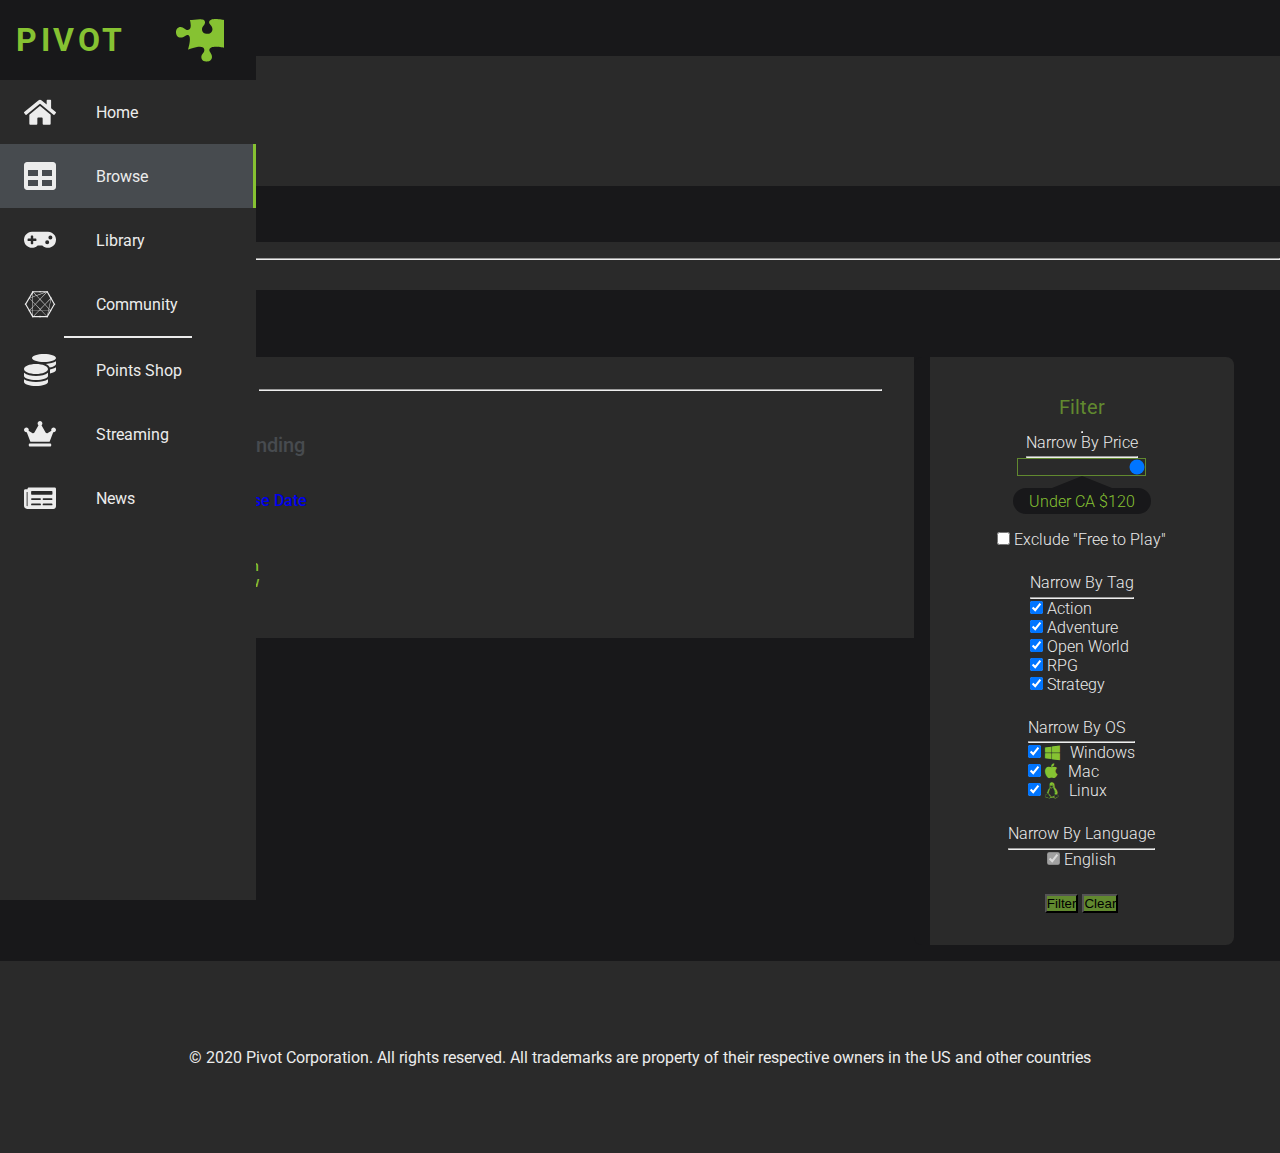
==== commit 8d1fe614: "Complete for the amount of time I have left to do the report" ====
--- a/pages/browse.html
+++ b/pages/browse.html
@@ -70,7 +70,7 @@
                         </a>
                     </li>
                     <li class="custom-nav-item" id="nav-community-page">
-                        <a href="./community.html" class="custom-nav-link">
+                        <a href="#" class="custom-nav-link">
                             <svg aria-hidden="true" focusable="false" data-prefix="fab" data-icon="connectdevelop" class="svg-inline--fa fa-connectdevelop fa-w-18" role="img" xmlns="http://www.w3.org/2000/svg" viewBox="0 0 576 512"><path fill="currentColor" d="M550.5 241l-50.089-86.786c1.071-2.142 1.875-4.553 1.875-7.232 0-8.036-6.696-14.733-14.732-15.001l-55.447-95.893c.536-1.607 1.071-3.214 1.071-4.821 0-8.571-6.964-15.268-15.268-15.268-4.821 0-8.839 2.143-11.786 5.625H299.518C296.839 18.143 292.821 16 288 16s-8.839 2.143-11.518 5.625H170.411C167.464 18.143 163.447 16 158.625 16c-8.303 0-15.268 6.696-15.268 15.268 0 1.607.536 3.482 1.072 4.821l-55.983 97.233c-5.356 2.41-9.107 7.5-9.107 13.661 0 .535.268 1.071.268 1.607l-53.304 92.143c-7.232 1.339-12.59 7.5-12.59 15 0 7.232 5.089 13.393 12.054 15l55.179 95.358c-.536 1.607-.804 2.946-.804 4.821 0 7.232 5.089 13.393 12.054 14.732l51.697 89.732c-.536 1.607-1.071 3.482-1.071 5.357 0 8.571 6.964 15.268 15.268 15.268 4.821 0 8.839-2.143 11.518-5.357h106.875C279.161 493.857 283.447 496 288 496s8.839-2.143 11.518-5.357h107.143c2.678 2.946 6.696 4.821 10.982 4.821 8.571 0 15.268-6.964 15.268-15.268 0-1.607-.267-2.946-.803-4.285l51.697-90.268c6.964-1.339 12.054-7.5 12.054-14.732 0-1.607-.268-3.214-.804-4.821l54.911-95.358c6.964-1.339 12.322-7.5 12.322-15-.002-7.232-5.092-13.393-11.788-14.732zM153.535 450.732l-43.66-75.803h43.66v75.803zm0-83.839h-43.66c-.268-1.071-.804-2.142-1.339-3.214l44.999-47.41v50.624zm0-62.411l-50.357 53.304c-1.339-.536-2.679-1.34-4.018-1.607L43.447 259.75c.535-1.339.535-2.679.535-4.018s0-2.41-.268-3.482l51.965-90c2.679-.268 5.357-1.072 7.768-2.679l50.089 51.965v92.946zm0-102.322l-45.803-47.41c1.339-2.143 2.143-4.821 2.143-7.767 0-.268-.268-.804-.268-1.072l43.928-15.804v72.053zm0-80.625l-43.66 15.804 43.66-75.536v59.732zm326.519 39.108l.804 1.339L445.5 329.125l-63.75-67.232 98.036-101.518.268.268zM291.75 355.107l11.518 11.786H280.5l11.25-11.786zm-.268-11.25l-83.303-85.446 79.553-84.375 83.036 87.589-79.286 82.232zm5.357 5.893l79.286-82.232 67.5 71.25-5.892 28.125H313.714l-16.875-17.143zM410.411 44.393c1.071.536 2.142 1.072 3.482 1.34l57.857 100.714v.536c0 2.946.803 5.624 2.143 7.767L376.393 256l-83.035-87.589L410.411 44.393zm-9.107-2.143L287.732 162.518l-57.054-60.268 166.339-60h4.287zm-123.483 0c2.678 2.678 6.16 4.285 10.179 4.285s7.5-1.607 10.179-4.285h75L224.786 95.821 173.893 42.25h103.928zm-116.249 5.625l1.071-2.142a33.834 33.834 0 0 0 2.679-.804l51.161 53.84-54.911 19.821V47.875zm0 79.286l60.803-21.964 59.732 63.214-79.553 84.107-40.982-42.053v-83.304zm0 92.678L198 257.607l-36.428 38.304v-76.072zm0 87.858l42.053-44.464 82.768 85.982-17.143 17.678H161.572v-59.196zm6.964 162.053c-1.607-1.607-3.482-2.678-5.893-3.482l-1.071-1.607v-89.732h99.91l-91.607 94.821h-1.339zm129.911 0c-2.679-2.41-6.428-4.285-10.447-4.285s-7.767 1.875-10.447 4.285h-96.429l91.607-94.821h38.304l91.607 94.821H298.447zm120-11.786l-4.286 7.5c-1.339.268-2.41.803-3.482 1.339l-89.196-91.875h114.376l-17.412 83.036zm12.856-22.232l12.858-60.803h21.964l-34.822 60.803zm34.822-68.839h-20.357l4.553-21.16 17.143 18.214c-.535.803-1.071 1.874-1.339 2.946zm66.161-107.411l-55.447 96.697c-1.339.535-2.679 1.071-4.018 1.874l-20.625-21.964 34.554-163.928 45.803 79.286c-.267 1.339-.803 2.678-.803 4.285 0 1.339.268 2.411.536 3.75z"></path></svg>
                             <span class="link-text">Community</span>
                             <div id="community-selected"></div>
@@ -78,7 +78,7 @@
                     </li>
                     <hr class="custom-nav-line-break">
                     <li class="custom-nav-item">
-                        <a href="./points-shop.html" class="custom-nav-link">
+                        <a href="#" class="custom-nav-link">
                             <svg aria-hidden="true" focusable="false" data-prefix="fas" data-icon="coins" class="svg-inline--fa fa-coins fa-w-16" role="img" xmlns="http://www.w3.org/2000/svg" viewBox="0 0 512 512"><path fill="currentColor" d="M0 405.3V448c0 35.3 86 64 192 64s192-28.7 192-64v-42.7C342.7 434.4 267.2 448 192 448S41.3 434.4 0 405.3zM320 128c106 0 192-28.7 192-64S426 0 320 0 128 28.7 128 64s86 64 192 64zM0 300.4V352c0 35.3 86 64 192 64s192-28.7 192-64v-51.6c-41.3 34-116.9 51.6-192 51.6S41.3 334.4 0 300.4zm416 11c57.3-11.1 96-31.7 96-55.4v-42.7c-23.2 16.4-57.3 27.6-96 34.5v63.6zM192 160C86 160 0 195.8 0 240s86 80 192 80 192-35.8 192-80-86-80-192-80zm219.3 56.3c60-10.8 100.7-32 100.7-56.3v-42.7c-35.5 25.1-96.5 38.6-160.7 41.8 29.5 14.3 51.2 33.5 60 57.2z"></path></svg>
                             <span class="link-text">Points Shop</span>
                             <div id="points-selected"></div>
@@ -96,13 +96,6 @@
                             <svg aria-hidden="true" focusable="false" data-prefix="fas" data-icon="newspaper" class="svg-inline--fa fa-newspaper fa-w-18" role="img" xmlns="http://www.w3.org/2000/svg" viewBox="0 0 576 512"><path fill="currentColor" d="M552 64H88c-13.255 0-24 10.745-24 24v8H24c-13.255 0-24 10.745-24 24v272c0 30.928 25.072 56 56 56h472c26.51 0 48-21.49 48-48V88c0-13.255-10.745-24-24-24zM56 400a8 8 0 0 1-8-8V144h16v248a8 8 0 0 1-8 8zm236-16H140c-6.627 0-12-5.373-12-12v-8c0-6.627 5.373-12 12-12h152c6.627 0 12 5.373 12 12v8c0 6.627-5.373 12-12 12zm208 0H348c-6.627 0-12-5.373-12-12v-8c0-6.627 5.373-12 12-12h152c6.627 0 12 5.373 12 12v8c0 6.627-5.373 12-12 12zm-208-96H140c-6.627 0-12-5.373-12-12v-8c0-6.627 5.373-12 12-12h152c6.627 0 12 5.373 12 12v8c0 6.627-5.373 12-12 12zm208 0H348c-6.627 0-12-5.373-12-12v-8c0-6.627 5.373-12 12-12h152c6.627 0 12 5.373 12 12v8c0 6.627-5.373 12-12 12zm0-96H140c-6.627 0-12-5.373-12-12v-40c0-6.627 5.373-12 12-12h360c6.627 0 12 5.373 12 12v40c0 6.627-5.373 12-12 12z"></path></svg>
                             <span class="link-text">News</span>
                             <div id="news-selected"></div>
-                        </a>
-                    </li>
-                    <li class="custom-nav-item">
-                        <a href="./support.html" class="custom-nav-link">
-                            <svg aria-hidden="true" focusable="false" data-prefix="fas" data-icon="cog" class="svg-inline--fa fa-cog fa-w-16" role="img" xmlns="http://www.w3.org/2000/svg" viewBox="0 0 512 512"><path fill="currentColor" d="M487.4 315.7l-42.6-24.6c4.3-23.2 4.3-47 0-70.2l42.6-24.6c4.9-2.8 7.1-8.6 5.5-14-11.1-35.6-30-67.8-54.7-94.6-3.8-4.1-10-5.1-14.8-2.3L380.8 110c-17.9-15.4-38.5-27.3-60.8-35.1V25.8c0-5.6-3.9-10.5-9.4-11.7-36.7-8.2-74.3-7.8-109.2 0-5.5 1.2-9.4 6.1-9.4 11.7V75c-22.2 7.9-42.8 19.8-60.8 35.1L88.7 85.5c-4.9-2.8-11-1.9-14.8 2.3-24.7 26.7-43.6 58.9-54.7 94.6-1.7 5.4.6 11.2 5.5 14L67.3 221c-4.3 23.2-4.3 47 0 70.2l-42.6 24.6c-4.9 2.8-7.1 8.6-5.5 14 11.1 35.6 30 67.8 54.7 94.6 3.8 4.1 10 5.1 14.8 2.3l42.6-24.6c17.9 15.4 38.5 27.3 60.8 35.1v49.2c0 5.6 3.9 10.5 9.4 11.7 36.7 8.2 74.3 7.8 109.2 0 5.5-1.2 9.4-6.1 9.4-11.7v-49.2c22.2-7.9 42.8-19.8 60.8-35.1l42.6 24.6c4.9 2.8 11 1.9 14.8-2.3 24.7-26.7 43.6-58.9 54.7-94.6 1.5-5.5-.7-11.3-5.6-14.1zM256 336c-44.1 0-80-35.9-80-80s35.9-80 80-80 80 35.9 80 80-35.9 80-80 80z"></path></svg>
-                            <span class="link-text">Support</span>
-                            <div id="support-selected"></div>
                         </a>
                     </li>
                 </ul>
@@ -178,218 +171,119 @@
                                 <div class="tab-content" id="myTabContent">
                                     <div class="tab-pane fade show active" id="top-sellers" role="tabpanel">
                                         <article id="top-sellers-article" class="new-games-list">
-                                            
                                         </article>
                                     </div>
                                     <div class="tab-pane fade" id="new-and-trending" role="tabpanel">
-                                        <article class="new-games-list">
-                                            <!-- CARD -->
-                                            <a href="#">
-                                                <div class="browse-game-card">
-                                                    <div class="browse-game-img">
-                                                        <img src="https://cdn.cloudflare.steamstatic.com/steam/apps/1475380/capsule_184x69.jpg?t=1607715421" alt="TheDawn">
-                                                    </div>
-                                                    <div class="browse-game-details">
-                                                        <span class="browse-game-title">TheDawn</span>
-                                                        <div class="browse-game-os">
-                                                            <i class="fa fa-windows" aria-hidden="true"></i>
-                                                        </div>
-                                                        <span class="browse-game-tags">Action, Third-Person Shooter, Time Manipulation, Adventure</span>
-                                                    </div>
-                                                    <div class="browse-game-cost">
-                                                        <span>Free To Play</span>
-                                                    </div>
-                                                </div>
-                                            </a>
-                                            <!-- CARD -->
-                                            <a href="#">
-                                                <div class="browse-game-card">
-                                                    <div class="browse-game-img">
-                                                        <img src="https://cdn.cloudflare.steamstatic.com/steam/apps/1399780/capsule_184x69.jpg?t=1608060873" alt="Spellbreak">
-                                                    </div>
-                                                    <div class="browse-game-details">
-                                                        <span class="browse-game-title">TheDawn</span>
-                                                        <div class="browse-game-os">
-                                                            <i class="fa fa-windows" aria-hidden="true"></i>
-                                                            <i class="fa fa-apple" aria-hidden="true"></i>
-                                                            <i class="fa fa-linux" aria-hidden="true"></i>
-                                                        </div>
-                                                        <span class="browse-game-tags">Action, Third-Person Shooter, Time Manipulation, Adventure</span>
-                                                    </div>
-                                                    <div class="browse-game-cost">
-                                                        <span>Free To Play</span>
-                                                    </div>
-                                                </div>
-                                            </a>
-                                            <!-- CARD -->
-                                            <a href="#">
-                                                <div class="browse-game-card">
-                                                    <div class="browse-game-img">
-                                                        <img src="https://cdn.cloudflare.steamstatic.com/steam/apps/1475380/capsule_184x69.jpg?t=1607715421" alt="TheDawn">
-                                                    </div>
-                                                    <div class="browse-game-details">
-                                                        <span class="browse-game-title">TheDawn</span>
-                                                        <div class="browse-game-os">
-                                                            <i class="fa fa-windows" aria-hidden="true"></i>
-                                                            <i class="fa fa-apple" aria-hidden="true"></i>
-                                                            <i class="fa fa-linux" aria-hidden="true"></i>
-                                                        </div>
-                                                        <span class="browse-game-tags">Action, Third-Person Shooter, Time Manipulation, Adventure</span>
-                                                    </div>
-                                                    <div class="browse-game-cost">
-                                                        <span>Free To Play</span>
-                                                    </div>
-                                                </div>
-                                            </a>
-                                            <!-- CARD -->
-                                            <a href="#">
-                                                <div class="browse-game-card">
-                                                    <div class="browse-game-img">
-                                                        <img src="https://cdn.cloudflare.steamstatic.com/steam/apps/1475380/capsule_184x69.jpg?t=1607715421" alt="TheDawn">
-                                                    </div>
-                                                    <div class="browse-game-details">
-                                                        <span class="browse-game-title">TheDawn</span>
-                                                        <div class="browse-game-os">
-                                                            <i class="fa fa-windows" aria-hidden="true"></i>
-                                                            <i class="fa fa-apple" aria-hidden="true"></i>
-                                                            <i class="fa fa-linux" aria-hidden="true"></i>
-                                                        </div>
-                                                        <span class="browse-game-tags">Action, Third-Person Shooter, Time Manipulation, Adventure</span>
-                                                    </div>
-                                                    <div class="browse-game-cost">
-                                                        <span>Free To Play</span>
-                                                    </div>
-                                                </div>
-                                            </a>
-                                            <!-- CARD -->
-                                            <a href="#">
-                                                <div class="browse-game-card">
-                                                    <div class="browse-game-img">
-                                                        <img src="https://cdn.cloudflare.steamstatic.com/steam/apps/1475380/capsule_184x69.jpg?t=1607715421" alt="TheDawn">
-                                                    </div>
-                                                    <div class="browse-game-details">
-                                                        <span class="browse-game-title">TheDawn</span>
-                                                        <div class="browse-game-os">
-                                                            <i class="fa fa-windows" aria-hidden="true"></i>
-                                                            <i class="fa fa-apple" aria-hidden="true"></i>
-                                                            <i class="fa fa-linux" aria-hidden="true"></i>
-                                                        </div>
-                                                        <span class="browse-game-tags">Action, Third-Person Shooter, Time Manipulation, Adventure</span>
-                                                    </div>
-                                                    <div class="browse-game-cost">
-                                                        <span>Free To Play</span>
-                                                    </div>
-                                                </div>
-                                            </a>
-                                            <!-- CARD -->
-                                            <a href="#">
-                                                <div class="browse-game-card">
-                                                    <div class="browse-game-img">
-                                                        <img src="https://cdn.cloudflare.steamstatic.com/steam/apps/1475380/capsule_184x69.jpg?t=1607715421" alt="TheDawn">
-                                                    </div>
-                                                    <div class="browse-game-details">
-                                                        <span class="browse-game-title">TheDawn</span>
-                                                        <div class="browse-game-os">
-                                                            <i class="fa fa-windows" aria-hidden="true"></i>
-                                                            <i class="fa fa-apple" aria-hidden="true"></i>
-                                                            <i class="fa fa-linux" aria-hidden="true"></i>
-                                                        </div>
-                                                        <span class="browse-game-tags">Action, Third-Person Shooter, Time Manipulation, Adventure</span>
-                                                    </div>
-                                                    <div class="browse-game-cost">
-                                                        <span>Free To Play</span>
-                                                    </div>
-                                                </div>
-                                            </a>
-                                            <!-- CARD -->
-                                            <a href="#">
-                                                <div class="browse-game-card">
-                                                    <div class="browse-game-img">
-                                                        <img src="https://cdn.cloudflare.steamstatic.com/steam/apps/1475380/capsule_184x69.jpg?t=1607715421" alt="TheDawn">
-                                                    </div>
-                                                    <div class="browse-game-details">
-                                                        <span class="browse-game-title">TheDawn</span>
-                                                        <div class="browse-game-os">
-                                                            <i class="fa fa-windows" aria-hidden="true"></i>
-                                                            <i class="fa fa-apple" aria-hidden="true"></i>
-                                                            <i class="fa fa-linux" aria-hidden="true"></i>
-                                                        </div>
-                                                        <span class="browse-game-tags">Action, Third-Person Shooter, Time Manipulation, Adventure</span>
-                                                    </div>
-                                                    <div class="browse-game-cost">
-                                                        <span>Free To Play</span>
-                                                    </div>
-                                                </div>
-                                            </a>
-                                            <!-- CARD -->
-                                            <a href="#">
-                                                <div class="browse-game-card">
-                                                    <div class="browse-game-img">
-                                                        <img src="https://cdn.cloudflare.steamstatic.com/steam/apps/1475380/capsule_184x69.jpg?t=1607715421" alt="TheDawn">
-                                                    </div>
-                                                    <div class="browse-game-details">
-                                                        <span class="browse-game-title">TheDawn</span>
-                                                        <div class="browse-game-os">
-                                                            <i class="fa fa-windows" aria-hidden="true"></i>
-                                                            <i class="fa fa-apple" aria-hidden="true"></i>
-                                                            <i class="fa fa-linux" aria-hidden="true"></i>
-                                                        </div>
-                                                        <span class="browse-game-tags">Action, Third-Person Shooter, Time Manipulation, Adventure</span>
-                                                    </div>
-                                                    <div class="browse-game-cost">
-                                                        <span>Free To Play</span>
-                                                    </div>
-                                                </div>
-                                            </a>
-                                            <!-- CARD -->
-                                            <a href="#">
-                                                <div class="browse-game-card">
-                                                    <div class="browse-game-img">
-                                                        <img src="https://cdn.cloudflare.steamstatic.com/steam/apps/1475380/capsule_184x69.jpg?t=1607715421" alt="TheDawn">
-                                                    </div>
-                                                    <div class="browse-game-details">
-                                                        <span class="browse-game-title">TheDawn</span>
-                                                        <div class="browse-game-os">
-                                                            <i class="fa fa-windows" aria-hidden="true"></i>
-                                                            <i class="fa fa-apple" aria-hidden="true"></i>
-                                                            <i class="fa fa-linux" aria-hidden="true"></i>
-                                                        </div>
-                                                        <span class="browse-game-tags">Action, Third-Person Shooter, Time Manipulation, Adventure</span>
-                                                    </div>
-                                                    <div class="browse-game-cost">
-                                                        <span>Free To Play</span>
-                                                    </div>
-                                                </div>
-                                            </a>
-                                            <!-- CARD -->
-                                            <a href="#">
-                                                <div class="browse-game-card">
-                                                    <div class="browse-game-img">
-                                                        <img src="https://cdn.cloudflare.steamstatic.com/steam/apps/1475380/capsule_184x69.jpg?t=1607715421" alt="TheDawn">
-                                                    </div>
-                                                    <div class="browse-game-details">
-                                                        <span class="browse-game-title">TheDawn</span>
-                                                        <div class="browse-game-os">
-                                                            <i class="fa fa-windows" aria-hidden="true"></i>
-                                                            <i class="fa fa-apple" aria-hidden="true"></i>
-                                                            <i class="fa fa-linux" aria-hidden="true"></i>
-                                                        </div>
-                                                        <span class="browse-game-tags">Action, Third-Person Shooter, Time Manipulation, Adventure</span>
-                                                    </div>
-                                                    <div class="browse-game-cost">
-                                                        <span>Free To Play</span>
-                                                    </div>
-                                                </div>
-                                            </a>
+                                        <article id="new-and-trending-article" class="new-games-list">
                                         </article>
                                     </div>
                                 </div>
                             </div>
                         </div>
                     </section>
-                    <section class="games-filter">
-                        <div>
-                            <span>Filter</span>
+                    <section class="section-games-filter">
+                        <div class="all-filter-options">
+                            <span class="filter-title">Filter</span>
+                            <hr id="filter-title-hr">
+                            <div class="narrow-by-price">
+                                <div>
+                                    <span>Narrow By Price</span>
+                                    <hr>
+                                </div>
+                                <div class="price-slider">
+                                    <input id="price-slider-custom" type="range" class="form-range" value="120" min="0" max="120" step="5">
+                                    <div id="price-details" class="visually-hidden">
+                                        <div class="arrow-up"></div>
+                                        <span id="price-bubble">Under CA $120</span>
+                                    </div>
+                                </div>
+                                <div class="form-check">
+                                    <input class="form-check-input" type="checkbox" value="" id="free-to-play-ck">
+                                    <label class="form-check-label" for="free-to-play-ck">
+                                        Exclude "Free to Play"
+                                    </label>
+                                </div>
+                            </div>
+                            <div class="narrow-by-tag">
+                                <div>
+                                    <span>Narrow By Tag</span>
+                                    <hr>
+                                </div>
+                                <div class="form-check">
+                                    <input class="form-check-input" type="checkbox" value="" id="action-tag-check" checked>
+                                    <label class="form-check-label" for="action-tag-check">
+                                        Action
+                                    </label>
+                                </div>
+                                <div class="form-check">
+                                    <input class="form-check-input" type="checkbox" value="" id="adventure-tag-check" checked>
+                                    <label class="form-check-label" for="adventure-tag-check">
+                                        Adventure
+                                    </label>
+                                </div>
+                                <div class="form-check">
+                                    <input class="form-check-input" type="checkbox" value="" id="open-world-tag-check" checked>
+                                    <label class="form-check-label" for="open-world-tag-check">
+                                        Open World
+                                    </label>
+                                </div>
+                                <div class="form-check">
+                                    <input class="form-check-input" type="checkbox" value="" id="rpg-tag-check" checked>
+                                    <label class="form-check-label" for="rpg-tag-check">
+                                        RPG
+                                    </label>
+                                </div>
+                                <div class="form-check">
+                                    <input class="form-check-input" type="checkbox" value="" id="strategy-tag-check" checked>
+                                    <label class="form-check-label" for="strategy-tag-check">
+                                        Strategy
+                                    </label>
+                                </div>
+                            </div>
+                            <div class="narrow-by-os">
+                                <div>
+                                    <span>Narrow By OS</span>
+                                    <hr>
+                                </div>
+                                <div class="form-check">
+                                    <input class="form-check-input" type="checkbox" value="" id="windows-check" checked>
+                                    <label class="form-check-label" for="windows-check">
+                                        <i class="fa fa-windows" aria-hidden="true"></i>Windows
+                                    </label>
+                                </div>
+                                <div class="form-check">
+                                    <input class="form-check-input" type="checkbox" value="" id="mac-check" checked>
+                                    <label class="form-check-label" for="mac-check">
+                                        <i class="fa fa-apple" aria-hidden="true"></i>Mac
+                                    </label>
+                                </div>
+                                <div class="form-check">
+                                    <input class="form-check-input" type="checkbox" value="" id="linux-check" checked>
+                                    <label class="form-check-label" for="linux-check">
+                                        <i class="fa fa-linux" aria-hidden="true"></i>Linux
+                                    </label>
+                                </div>
+                            </div>
+                            <div class="narrow-by-language">
+                                <div>
+                                    <span>Narrow By Language</span>
+                                    <hr>
+                                </div>
+                                <div class="form-check">
+                                    <input class="form-check-input" type="checkbox" value="" id="language-check" checked disabled>
+                                    <label class="form-check-label" for="language-check">
+                                        English
+                                    </label>
+                                </div>
+                            </div>
+                            <div>
+                                <a id="filter-link">
+                                    <button id="filter-start-btn" type="button" class="btn btn-success">Filter</button>
+                                </a>
+                                <a id="filter-clear">
+                                    <button id="filter-clear-btn" type="button" class="btn btn-success">Clear</button>
+                                </a>
+                            </div>
                         </div>
                     </section>
                 </section>
--- a/styles/navigation.css
+++ b/styles/navigation.css
@@ -53,6 +53,7 @@
     background-color: var(--bg-secondary);
     transition: width var(--transition-speed) ease;
     overflow: none;
+    z-index: 1000;
 }
 
 .custom-navbar-nav {
@@ -69,10 +70,6 @@
     width: 100%;
 }
 
-.custom-nav-item:last-child {
-    margin-top: auto;
-}
-
 .custom-nav-line-break {
     width: 50%;
     border: 0.5px solid var(--text-primary);
@@ -192,6 +189,8 @@
     width: 2.5rem;
     text-align: center;
     background-color: var(--bg-secondary);
+    margin-right: 3rem;
+    margin-top: 1rem;
 }
 
 #user-icon img{
@@ -206,6 +205,7 @@
     width: 2.5rem;
     text-align: center;
     background-color: var(--bg-secondary);
+    margin-top: 1rem;
 }
 
 #language-icon svg{
@@ -263,7 +263,7 @@
     }
 
     .custom-navbar-nav li:nth-child(7), .custom-navbar-nav li:nth-child(8), .custom-navbar-nav li:nth-child(9), 
-    .custom-navbar-nav li:nth-child(10), .custom-nav-line-break {
+    .custom-navbar-nav li:nth-child(10), .custom-nav-line-break, .carousel-side-bar{
         display: none;
     }
 
--- a/styles/browse.css
+++ b/styles/browse.css
@@ -119,6 +119,7 @@
     background-color: var(--bg-tertiary);
     font-size: 16px;
     color: var(--text-primary);
+    border: 1px dotted var(--theme-secondary);
     border-radius: 8px;
     font-weight: 300;
     transition: all var(--transition-speed) ease;
@@ -172,4 +173,114 @@
 
 .sort-by-option span {
     margin-right: 0.5rem;
+}
+
+.all-filter-options {
+    border-left: 1rem solid var(--bg-primary);
+    background-color: var(--bg-secondary);
+    height: 100%;
+    width: 100%;
+    width: 20rem;
+    border-radius: 8px;
+    display: flex;
+    flex-direction: column;
+    align-items: center;
+    padding: 2rem;
+    font-size: 16px;
+    font-weight: 300;
+}
+
+.filter-title {
+    padding: 0.4rem;
+    font-size: 20px;
+    font-weight: 400;
+    color: var(--theme-secondary);
+}
+
+.all-filter-options hr {
+    margin-top: 0.3rem;
+}
+
+.narrow-by-price, .narrow-by-language{
+    display: flex;
+    flex-direction: column;
+    align-items: center;
+    width: 100%;
+    margin-bottom: 1.5rem;
+}
+
+.price-slider{
+    width: 80%;
+    display: flex;
+    flex-direction: column;
+    align-items: center;
+}
+
+#price-details{
+    display: flex;
+    flex-direction: column;
+    align-items: center;
+}
+
+#price-bubble {
+    background-color: var(--bg-primary);
+    padding: 0.2rem;
+    padding-left: 1rem;
+    padding-right: 1rem;
+    border-radius: 4rem;
+    color: var(--theme-primary);
+}
+
+.arrow-up {
+    width: 0; 
+    height: 0; 
+    border-left: 30px solid transparent;
+    border-right: 30px solid transparent;
+    border-bottom: 12px solid var(--bg-primary);
+  }
+
+#price-slider-custom::-webkit-slider-thumb {
+    background: var(--theme-primary);
+}
+
+#price-slider-custom::-webkit-slider-runnable-track {
+    background: var(--bg-secondary);
+    border: 1px solid var(--theme-secondary);
+    width: 1rem;
+}
+
+#price-slider-custom::-moz-range-thumb {
+    background: var(--theme-primary);
+}
+
+#price-slider-custom::-moz-range-track {
+    background: var(--bg-secondary);
+    border: 1px solid var(--theme-secondary);
+    width: 1rem;
+}
+
+#price-slider-custom::-ms-thumb {
+    background: var(--theme-primary);
+}
+
+#price-slider-custom::-ms-track {
+    background: var(--bg-secondary);
+    border: 1px solid var(--theme-secondary);
+    width: 1rem;
+}
+
+.narrow-by-price .form-check {
+    margin-top: 1rem;
+}
+
+.narrow-by-tag, .narrow-by-os, .narrow-by-language{
+    margin-bottom: 1.5rem;
+}
+
+.narrow-by-tag .fa{
+    margin-left: 0.5rem;
+}
+
+#filter-start-btn, #filter-clear-btn{
+    background-color: var(--theme-secondary);
 }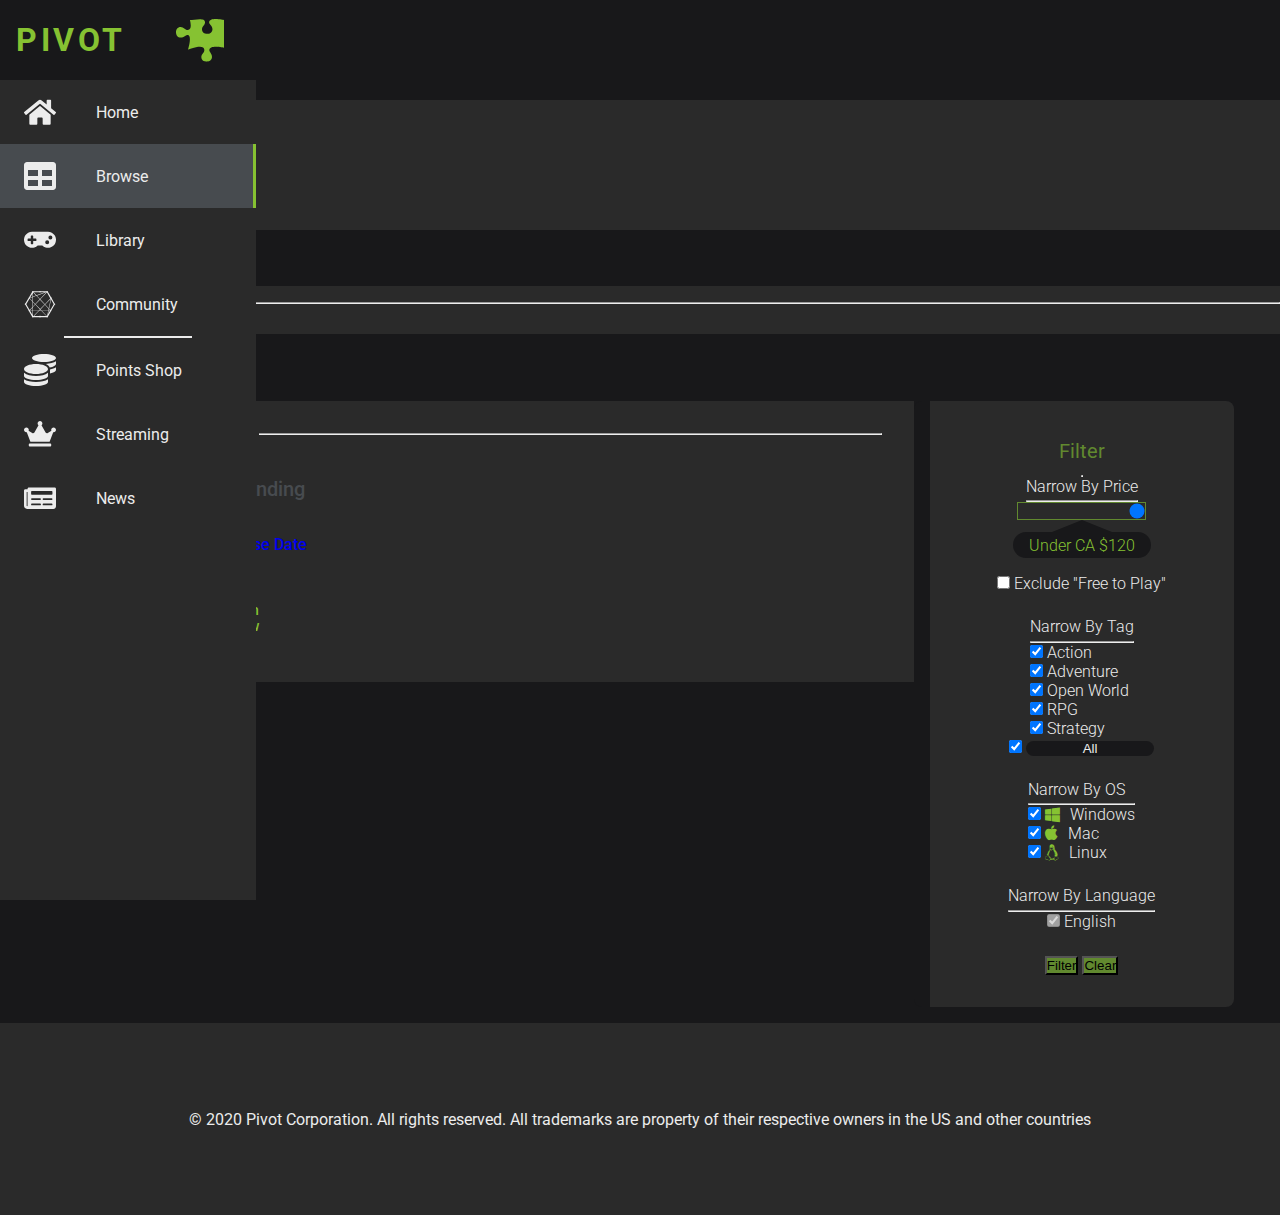
==== commit 60b51ba6: "Finished project" ====
--- a/pages/browse.html
+++ b/pages/browse.html
@@ -101,6 +101,14 @@
                 </ul>
             </nav>
             <ul class="nav justify-content-end">
+                <li class="nav-item">
+                    <div id="search-btn-div" class="input-group mb-3">
+                        <input id="search-input" type="text" class="form-control" placeholder="Search">
+                        <button class="btn btn-outline-secondary" type="button" id="search-btn">
+                            <i class="fa fa-search" aria-hidden="true"></i>
+                        </button>
+                    </div>
+                </li>
                 <li class="nav-item dropdown">
                     <a class="nav-link active" aria-current="page" href="#" data-bs-toggle="dropdown">
                         <div id="language-icon">
@@ -240,6 +248,10 @@
                                     </label>
                                 </div>
                             </div>
+                            <div class="form-check">
+                                <input class="form-check-input" type="checkbox" value="" id="strategy-tag-check" checked>
+                                <input type="text" value="All" id="custom-tags-filter-input">
+                            </div>
                             <div class="narrow-by-os">
                                 <div>
                                     <span>Narrow By OS</span>
--- a/styles/navigation.css
+++ b/styles/navigation.css
@@ -180,6 +180,14 @@
     margin-left: auto;
 }
 
+#search-btn-div {
+    margin-top: 1.5rem;
+}
+
+#search-btn-div {
+    margin-top: 1.5rem;
+}
+
 #user-icon {
     border-radius: 50%;
     border-color: var(--text-primary);
--- a/styles/browse.css
+++ b/styles/browse.css
@@ -273,7 +273,7 @@
     margin-top: 1rem;
 }
 
-.narrow-by-tag, .narrow-by-os, .narrow-by-language{
+.narrow-by-os, .narrow-by-language{
     margin-bottom: 1.5rem;
 }
 
@@ -283,4 +283,14 @@
 
 #filter-start-btn, #filter-clear-btn{
     background-color: var(--theme-secondary);
+}
+
+#custom-tags-filter-input {
+    margin-bottom: 1.5rem;
+    width: 8rem;
+    border: none;
+    border-radius: 0.5rem;
+    background-color: var(--bg-primary);
+    color: var(--text-primary);
+    text-align: center;
 }